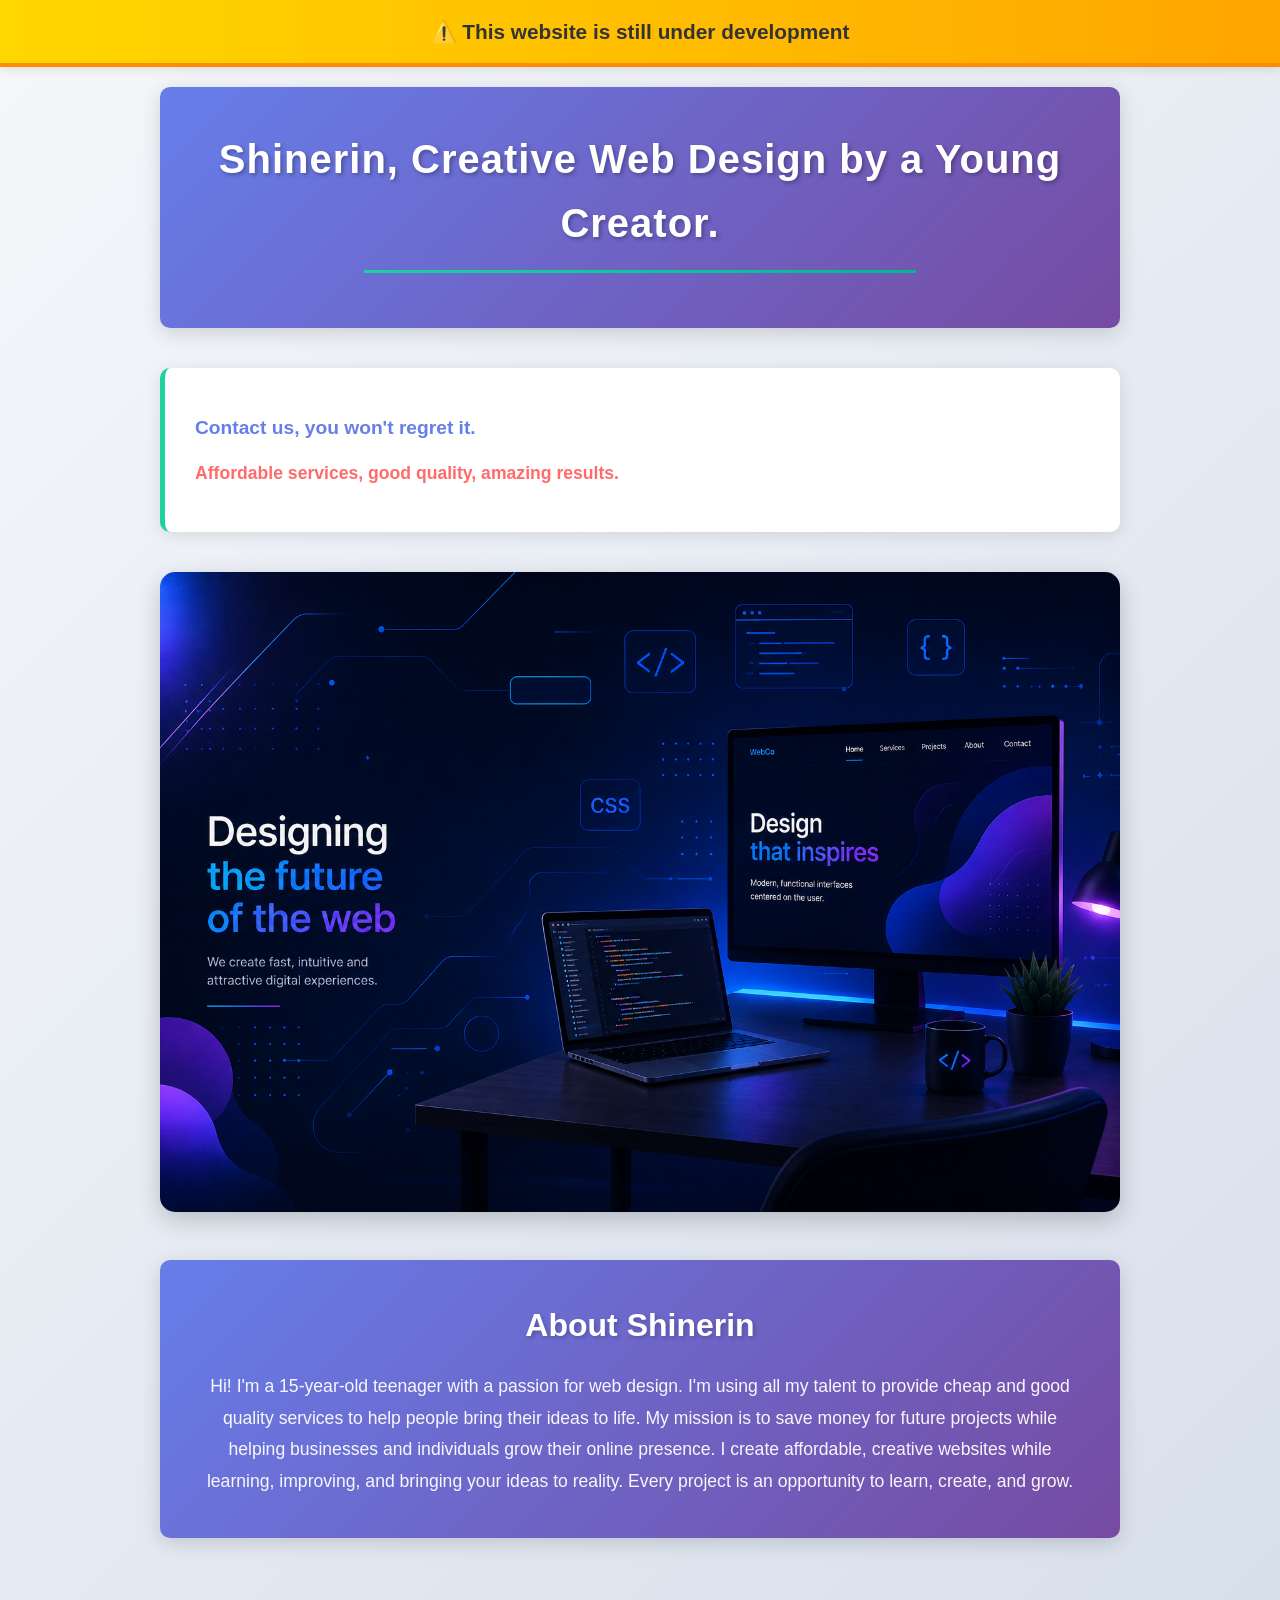
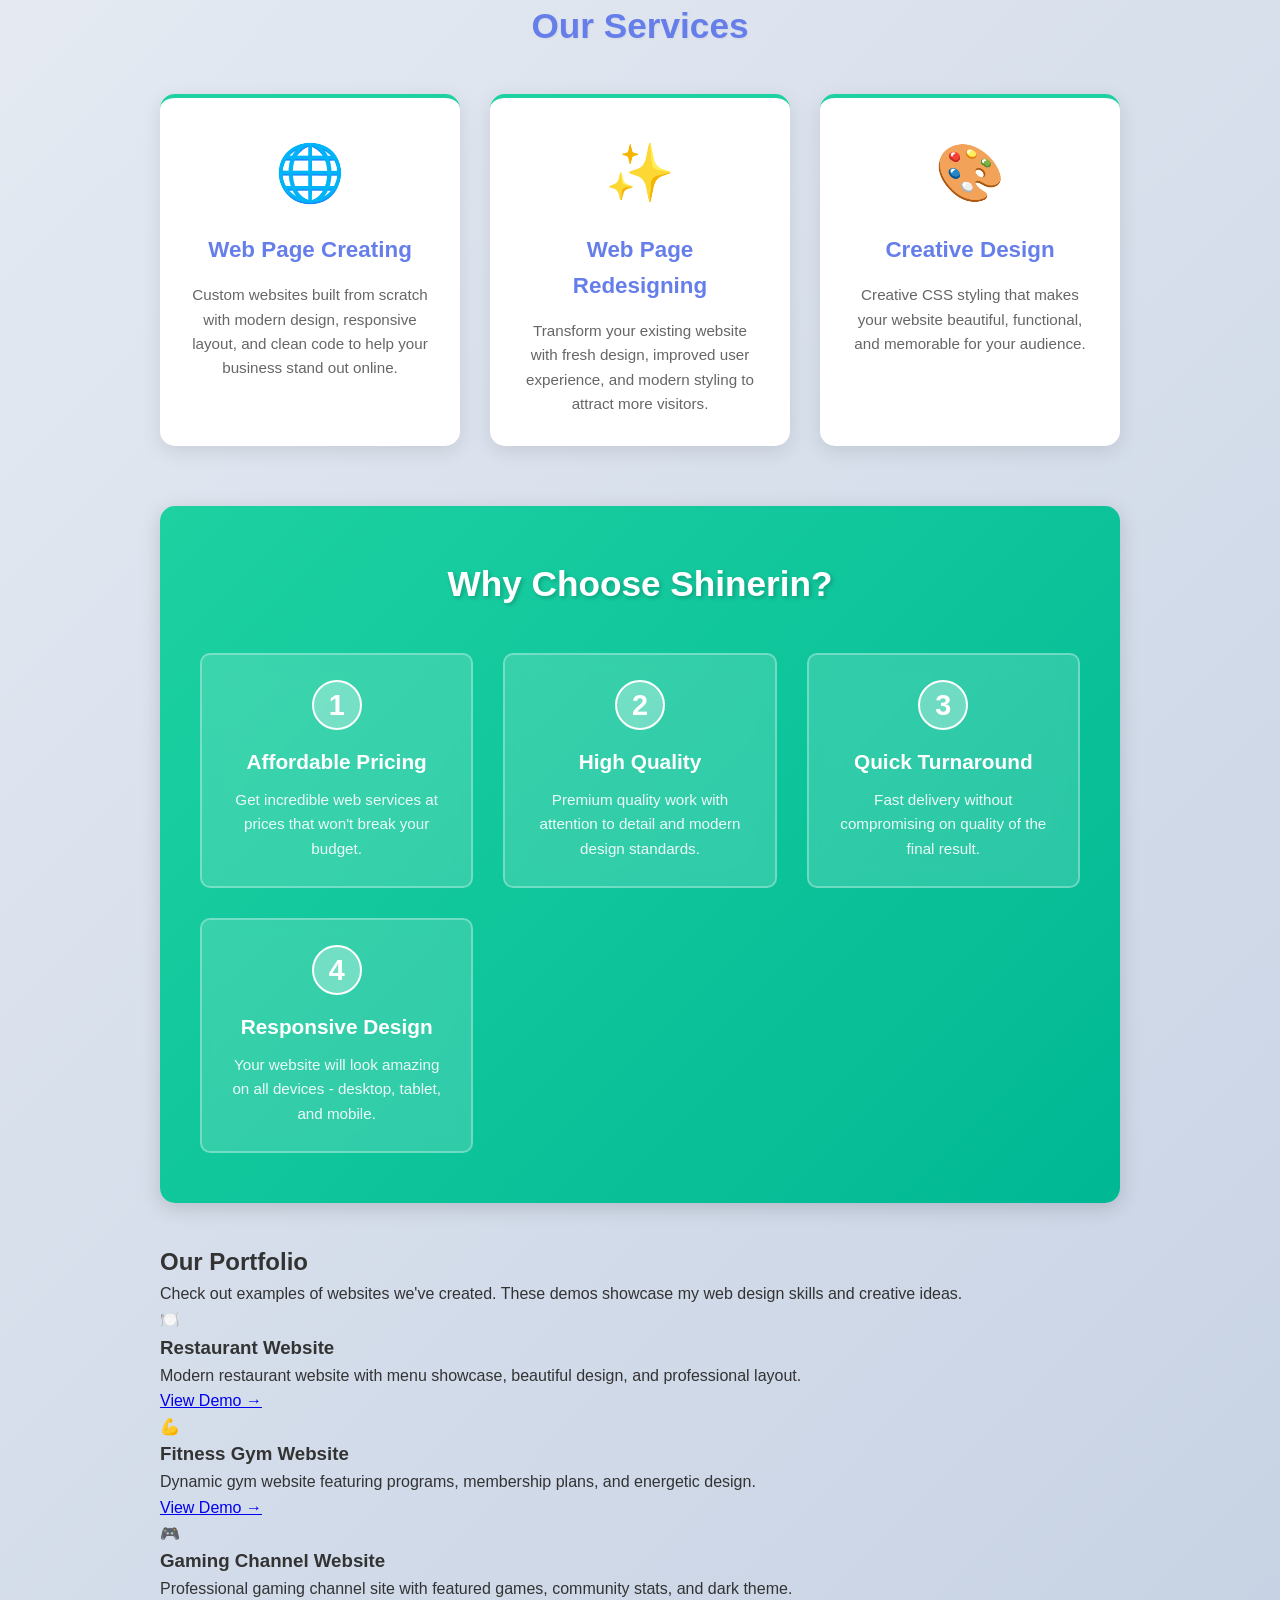
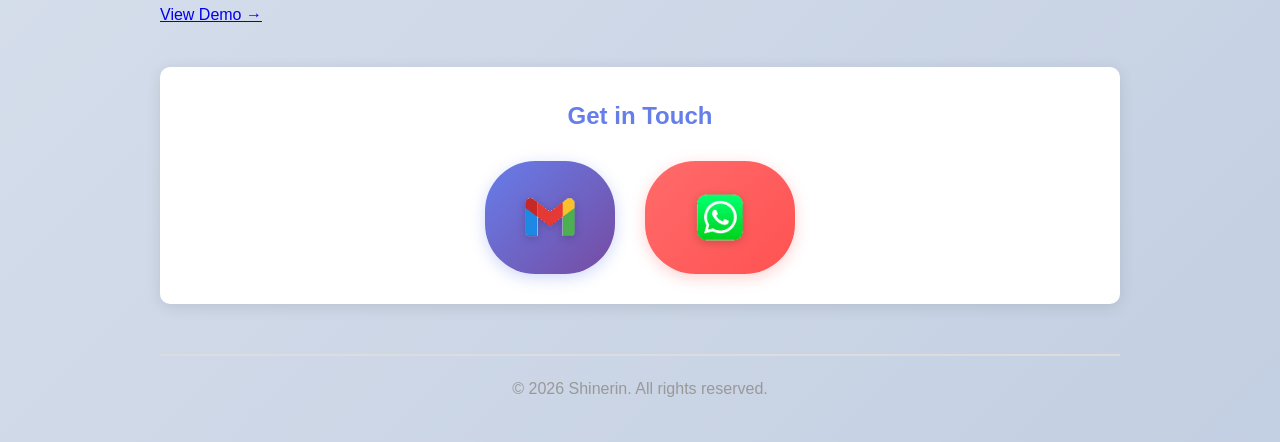
==== index.html @ 54e27310 "Update index.html" ====
<!DOCTYPE html>

<html> 
<head>
    <title>Shinerin</title>
    <link rel="stylesheet" href="style.css">
</head>

<body>
    <div class="dev-banner">
        <h2>⚠️ This website is still under development</h2>
    </div>
    
    <div class="container">
        <audio autoplay loop src="Touch - Anno Domini Beats.mp3"></audio>
        
        <header>
            <h1>Shinerin, Creative Web Design by a Young Creator.</h1>
            <hr>
        </header>
        
        <div class="tagline">
            <p>Contact us, you won't regret it.</p>
            <p>Affordable services, good quality, amazing results.</p>
        </div>
        
        <div class="image-section">
            <img src="bro.png" alt="Shinerin Portfolio">
        </div>

        <!-- About Section -->
        <section class="about-section">
            <h2>About Shinerin</h2>
            <p>Hi! I'm a 15-year-old teenager with a passion for web design. I'm using all my talent to provide cheap and good quality services to help people bring their ideas to life. My mission is to save money for future projects while helping businesses and individuals grow their online presence. I create affordable, creative websites while learning, improving, and bringing your ideas to reality. Every project is an opportunity to learn, create, and grow.</p>
        </section>

        <!-- Services Section -->
        <section class="services-section">
            <h2>Our Services</h2>
            <div class="services-grid">
                <div class="service-card">
                    <div class="service-icon">🌐</div>
                    <h3>Web Page Creating</h3>
                    <p>Custom websites built from scratch with modern design, responsive layout, and clean code to help your business stand out online.</p>
                </div>
                <div class="service-card">
                    <div class="service-icon">✨</div>
                    <h3>Web Page Redesigning</h3>
                    <p>Transform your existing website with fresh design, improved user experience, and modern styling to attract more visitors.</p>
                </div>
                <div class="service-card">
                    <div class="service-icon">🎨</div>
                    <h3>Creative Design</h3>
                    <p>Creative CSS styling that makes your website beautiful, functional, and memorable for your audience.</p>
                </div>
            </div>
        </section>

        <!-- Why Choose Us Section -->
        <section class="why-choose-section">
            <h2>Why Choose Shinerin?</h2>
            <div class="features-grid">
                <div class="feature-item">
                    <span class="feature-number">1</span>
                    <h3>Affordable Pricing</h3>
                    <p>Get incredible web services at prices that won't break your budget.</p>
                </div>
                <div class="feature-item">
                    <span class="feature-number">2</span>
                    <h3>High Quality</h3>
                    <p>Premium quality work with attention to detail and modern design standards.</p>
                </div>
                <div class="feature-item">
                    <span class="feature-number">3</span>
                    <h3>Quick Turnaround</h3>
                    <p>Fast delivery without compromising on quality of the final result.</p>
                </div>
                <div class="feature-item">
                    <span class="feature-number">4</span>
                    <h3>Responsive Design</h3>
                    <p>Your website will look amazing on all devices - desktop, tablet, and mobile.</p>
                </div>
            </div>
        </section>

        <!-- Portfolio Section -->
        <section class="portfolio-section">
            <h2>Our Portfolio</h2>
            <p class="portfolio-subtitle">Check out examples of websites we've created. These demos showcase my web design skills and creative ideas.</p>
            <div class="portfolio-grid">
                <div class="portfolio-card">
                    <div class="portfolio-icon">🍽️</div>
                    <h3>Restaurant Website</h3>
                    <p>Modern restaurant website with menu showcase, beautiful design, and professional layout.</p>
                    <a href="index4.html" class="portfolio-link" target="_blank">View Demo →</a>
                </div>
                <div class="portfolio-card">
                    <div class="portfolio-icon">💪</div>
                    <h3>Fitness Gym Website</h3>
                    <p>Dynamic gym website featuring programs, membership plans, and energetic design.</p>
                    <a href="index2.html" class="portfolio-link" target="_blank">View Demo →</a>
                </div>
                <div class="portfolio-card">
                    <div class="portfolio-icon">🎮</div>
                    <h3>Gaming Channel Website</h3>
                    <p>Professional gaming channel site with featured games, community stats, and dark theme.</p>
                    <a href="index3.html" class="portfolio-link" target="_blank">View Demo →</a>
                </div>
            </div>
        </section>
        
        <div class="contact-section">
            <h3>Get in Touch</h3>
            <div class="contact-buttons">
                <a href= "mailto:shock.tron2345@gmail.com" target="_blank" class="contact-btn email" title="Email us">
                    <img src="descarga.png" alt="Email" width="100">
                </a>
                <a href="number.html" class="contact-btn whatsapp" title="Write us on Whatsapp">
                    <img src="descarga (1).png" alt="Whatsapp" width="120">
                </a>
            </div>
        </div>
        
        <footer>
            <p>&copy; 2026 Shinerin. All rights reserved.</p>
        </footer>
    </div>
</body>

</html>
---- style.css ----
/* Shinerin Web Page - Professional Creative Styling */

* {
    margin: 0;
    padding: 0;
    box-sizing: border-box;
}

body {
    font-family: 'Segoe UI', Tahoma, Geneva, Verdana, sans-serif;
    line-height: 1.6;
    color: #333;
    background: linear-gradient(135deg, #f5f7fa 0%, #c3cfe2 100%);
    min-height: 100vh;
}

/* Development Banner */
.dev-banner {
    background: linear-gradient(90deg, #FFD700 0%, #FFA500 100%);
    padding: 15px;
    text-align: center;
    border-bottom: 4px solid #FF8C00;
    box-shadow: 0 2px 10px rgba(0, 0, 0, 0.1);
}

.dev-banner h2 {
    margin: 0;
    color: #333;
    font-size: 1.3rem;
    font-weight: 600;
}

/* Main Container */
.container {
    max-width: 1000px;
    margin: 0 auto;
    padding: 20px;
}

/* Header Section */
header {
    text-align: center;
    padding: 40px 20px;
    background: linear-gradient(135deg, #667eea 0%, #764ba2 100%);
    color: white;
    border-radius: 10px;
    margin-bottom: 40px;
    box-shadow: 0 5px 20px rgba(0, 0, 0, 0.15);
}

header h1 {
    font-size: 2.5rem;
    margin-bottom: 10px;
    text-shadow: 2px 2px 4px rgba(0, 0, 0, 0.3);
    letter-spacing: 1px;
}

header hr {
    border: none;
    height: 3px;
    background: linear-gradient(90deg, #1dd1a1 0%, #00b894 100%);
    margin: 15px auto;
    width: 60%;
}

/* Tagline Section */
.tagline {
    background: white;
    padding: 30px;
    border-radius: 10px;
    margin-bottom: 30px;
    box-shadow: 0 3px 15px rgba(0, 0, 0, 0.1);
    border-left: 5px solid #1dd1a1;
}

.tagline p {
    font-size: 1.1rem;
    color: #555;
    margin: 15px 0;
    font-weight: 500;
}

.tagline p:first-child {
    color: #667eea;
    font-size: 1.2rem;
    font-weight: 600;
}

.tagline p:last-child {
    color: #ff6b6b;
    font-weight: 600;
}

/* Image Section */
.image-section {
    text-align: center;
    margin: 40px 0;
}

.image-section img {
    max-width: 100%;
    height: auto;
    border-radius: 15px;
    box-shadow: 0 8px 25px rgba(0, 0, 0, 0.2);
    transition: transform 0.3s ease;
}

.image-section img:hover {
    transform: scale(1.02);
}

/* About Section */
.about-section {
    background: linear-gradient(135deg, #667eea 0%, #764ba2 100%);
    color: white;
    padding: 40px;
    border-radius: 10px;
    margin: 40px 0;
    box-shadow: 0 5px 20px rgba(0, 0, 0, 0.15);
    text-align: center;
}

.about-section h2 {
    font-size: 2rem;
    margin-bottom: 20px;
    text-shadow: 2px 2px 4px rgba(0, 0, 0, 0.2);
}

.about-section p {
    font-size: 1.1rem;
    line-height: 1.8;
    opacity: 0.95;
}

/* Services Section */
.services-section {
    margin: 60px 0;
}

.services-section h2 {
    text-align: center;
    font-size: 2.2rem;
    color: #667eea;
    margin-bottom: 40px;
    text-shadow: 1px 1px 2px rgba(0, 0, 0, 0.05);
}

.services-grid {
    display: grid;
    grid-template-columns: repeat(auto-fit, minmax(280px, 1fr));
    gap: 30px;
    margin-bottom: 40px;
}

.service-card {
    background: white;
    padding: 30px;
    border-radius: 15px;
    box-shadow: 0 5px 20px rgba(0, 0, 0, 0.1);
    text-align: center;
    transition: all 0.3s ease;
    border-top: 4px solid #1dd1a1;
}

.service-card:hover {
    transform: translateY(-10px);
    box-shadow: 0 10px 30px rgba(0, 0, 0, 0.15);
}

.service-icon {
    font-size: 3.5rem;
    margin-bottom: 15px;
}

.service-card h3 {
    color: #667eea;
    font-size: 1.4rem;
    margin-bottom: 15px;
}

.service-card p {
    color: #666;
    font-size: 0.95rem;
    line-height: 1.6;
}

/* Why Choose Us Section */
.why-choose-section {
    background: linear-gradient(135deg, #1dd1a1 0%, #00b894 100%);
    color: white;
    padding: 50px 40px;
    border-radius: 15px;
    margin: 40px 0;
    box-shadow: 0 5px 20px rgba(0, 0, 0, 0.15);
}

.why-choose-section h2 {
    text-align: center;
    font-size: 2.2rem;
    margin-bottom: 40px;
    text-shadow: 2px 2px 4px rgba(0, 0, 0, 0.2);
}

.features-grid {
    display: grid;
    grid-template-columns: repeat(auto-fit, minmax(250px, 1fr));
    gap: 30px;
}

.feature-item {
    background: rgba(255, 255, 255, 0.15);
    padding: 25px;
    border-radius: 10px;
    text-align: center;
    backdrop-filter: blur(10px);
    transition: all 0.3s ease;
    border: 2px solid rgba(255, 255, 255, 0.3);
}

.feature-item:hover {
    background: rgba(255, 255, 255, 0.25);
    transform: translateY(-5px);
}

.feature-number {
    display: inline-flex;
    align-items: center;
    justify-content: center;
    width: 50px;
    height: 50px;
    background: rgba(255, 255, 255, 0.3);
    border-radius: 50%;
    font-size: 1.8rem;
    font-weight: bold;
    margin-bottom: 15px;
    border: 2px solid white;
}

.feature-item h3 {
    font-size: 1.3rem;
    margin-bottom: 10px;
}

.feature-item p {
    font-size: 0.95rem;
    opacity: 0.9;
}

/* Contact Section */
.contact-section {
    text-align: center;
    padding: 30px;
    background: white;
    border-radius: 10px;
    box-shadow: 0 3px 15px rgba(0, 0, 0, 0.1);
    margin-top: 40px;
}

.contact-section h3 {
    color: #667eea;
    margin-bottom: 25px;
    font-size: 1.5rem;
}

/* Contact Buttons */
.contact-buttons {
    display: flex;
    justify-content: center;
    gap: 30px;
    flex-wrap: wrap;
    margin-top: 20px;
}

.contact-btn {
    display: inline-flex;
    align-items: center;
    justify-content: center;
    padding: 15px 25px;
    background: linear-gradient(135deg, #1dd1a1 0%, #00b894 100%);
    border-radius: 50px;
    text-decoration: none;
    transition: all 0.3s ease;
    box-shadow: 0 4px 15px rgba(29, 209, 161, 0.3);
    cursor: pointer;
    border: none;
}

.contact-btn:hover {
    transform: translateY(-3px);
    box-shadow: 0 6px 20px rgba(29, 209, 161, 0.5);
}

.contact-btn.email {
    background: linear-gradient(135deg, #667eea 0%, #764ba2 100%);
    box-shadow: 0 4px 15px rgba(102, 126, 234, 0.3);
}

.contact-btn.email:hover {
    box-shadow: 0 6px 20px rgba(102, 126, 234, 0.5);
}

.contact-btn.whatsapp {
    background: linear-gradient(135deg, #ff6b6b 0%, #ff5252 100%);
    box-shadow: 0 4px 15px rgba(255, 107, 107, 0.3);
}

.contact-btn.whatsapp:hover {
    box-shadow: 0 6px 20px rgba(255, 107, 107, 0.5);
}

/* Hide image backgrounds */
.contact-btn img {
    width: 100px;
    height: auto;
    display: block;
    filter: drop-shadow(0 2px 4px rgba(0, 0, 0, 0.2));
}

.contact-btn.email img {
    width: 80px;
}

.contact-btn.whatsapp img {
    width: 100px;
}

/* Footer */
footer {
    text-align: center;
    padding: 20px;
    color: #999;
    margin-top: 50px;
    border-top: 2px solid #ddd;
}

/* Responsive Design */
@media (max-width: 768px) {
    header h1 {
        font-size: 1.8rem;
    }

    header {
        padding: 30px 15px;
        margin-bottom: 30px;
    }

    .image-section img {
        width: 100%;
        max-width: 90vw;
    }

    .contact-buttons {
        flex-direction: column;
        gap: 15px;
        padding: 0 10px;
    }

    .contact-btn {
        width: 100%;
        max-width: 300px;
        margin: 0 auto;
        padding: 12px 20px;
    }

    .tagline {
        padding: 20px;
        font-size: 0.95rem;
    }

    .tagline p {
        font-size: 1rem;
        margin: 10px 0;
    }

    .contact-section {
        padding: 20px;
        margin-top: 30px;
    }

    .contact-section h3 {
        font-size: 1.2rem;
        margin-bottom: 15px;
    }

    .dev-banner h2 {
        font-size: 1.1rem;
        padding: 10px;
    }

    .container {
        padding: 10px;
    }

    .about-section {
        padding: 25px;
    }

    .about-section h2 {
        font-size: 1.6rem;
    }

    .about-section p {
        font-size: 1rem;
    }

    .services-section h2,
    .why-choose-section h2 {
        font-size: 1.8rem;
        margin-bottom: 25px;
    }

    .services-grid,
    .features-grid {
        gap: 20px;
    }

    .service-card,
    .feature-item {
        padding: 20px;
    }

    .service-icon {
        font-size: 2.5rem;
    }

    .why-choose-section {
        padding: 30px 20px;
    }
}

@media (max-width: 480px) {
    header h1 {
        font-size: 1.4rem;
        letter-spacing: 0.5px;
    }

    .image-section img {
        max-width: 100%;
    }

    .contact-btn img {
        width: 60px;
    }

    .contact-btn.email img {
        width: 50px;
    }

    .contact-btn.whatsapp img {
        width: 70px;
    }

    .services-grid,
    .features-grid {
        grid-template-columns: 1fr;
    }

    .about-section h2,
    .services-section h2,
    .why-choose-section h2 {
        font-size: 1.4rem;
    }
}

/* Button Animation */
@keyframes pulse {
    0% {
        box-shadow: 0 0 0 0 rgba(29, 209, 161, 0.7);
    }
    70% {
        box-shadow: 0 0 0 10px rgba(29, 209, 161, 0);
    }
    100% {
        box-shadow: 0 0 0 0 rgba(29, 209, 161, 0);
    }
}

.contact-btn {
    animation: pulse 2s infinite;
}
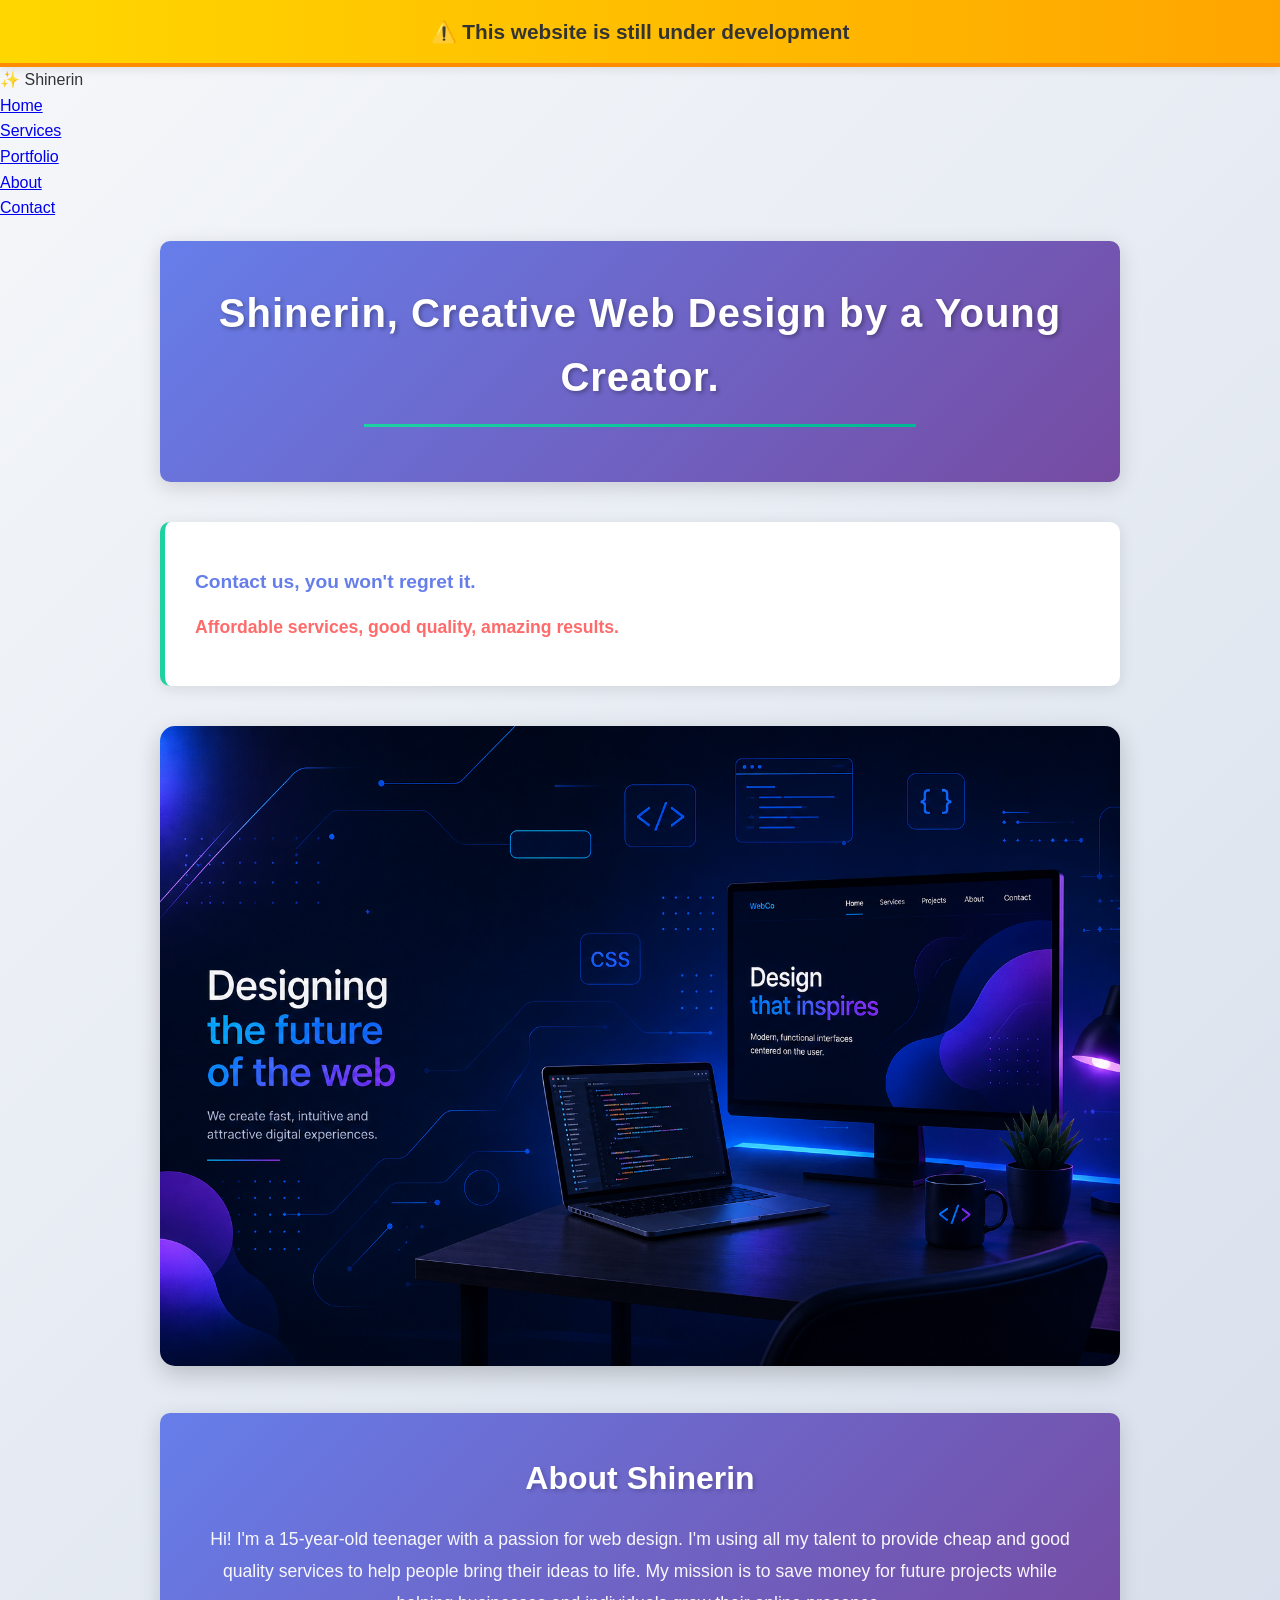
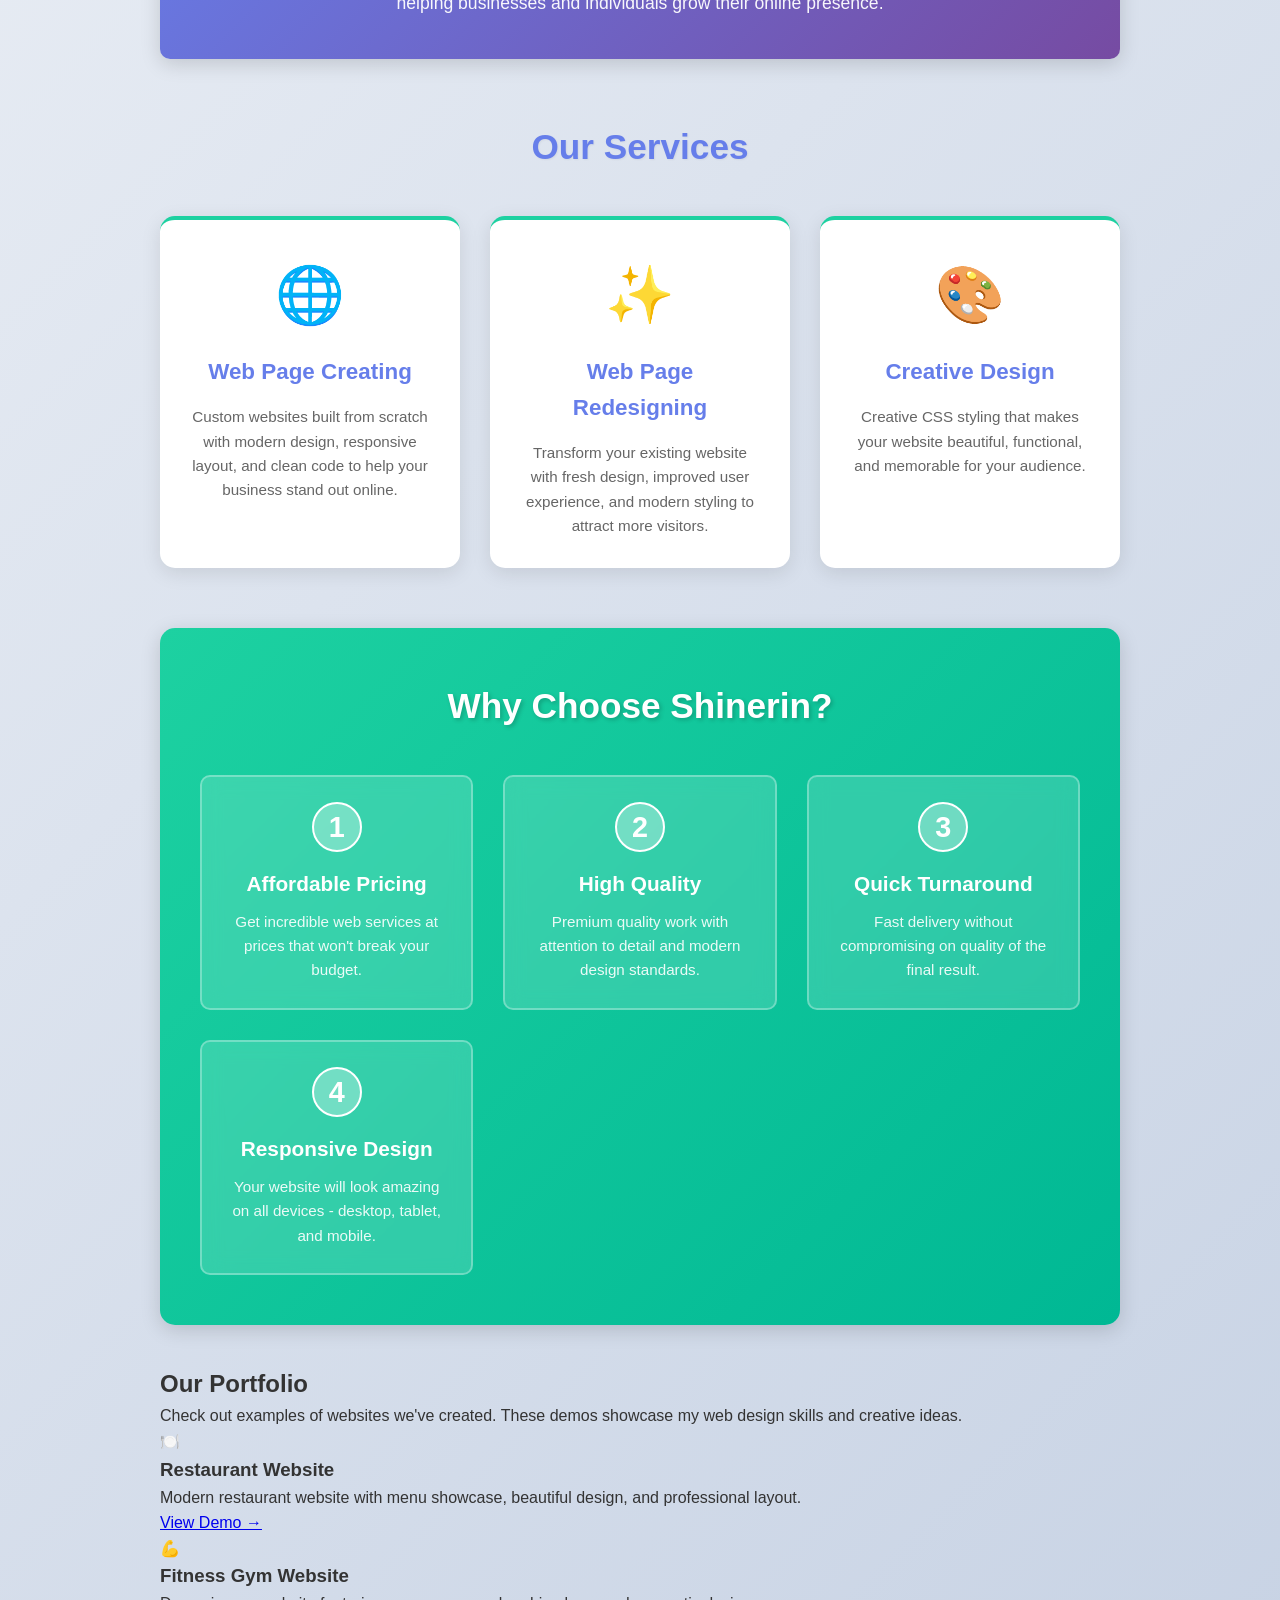
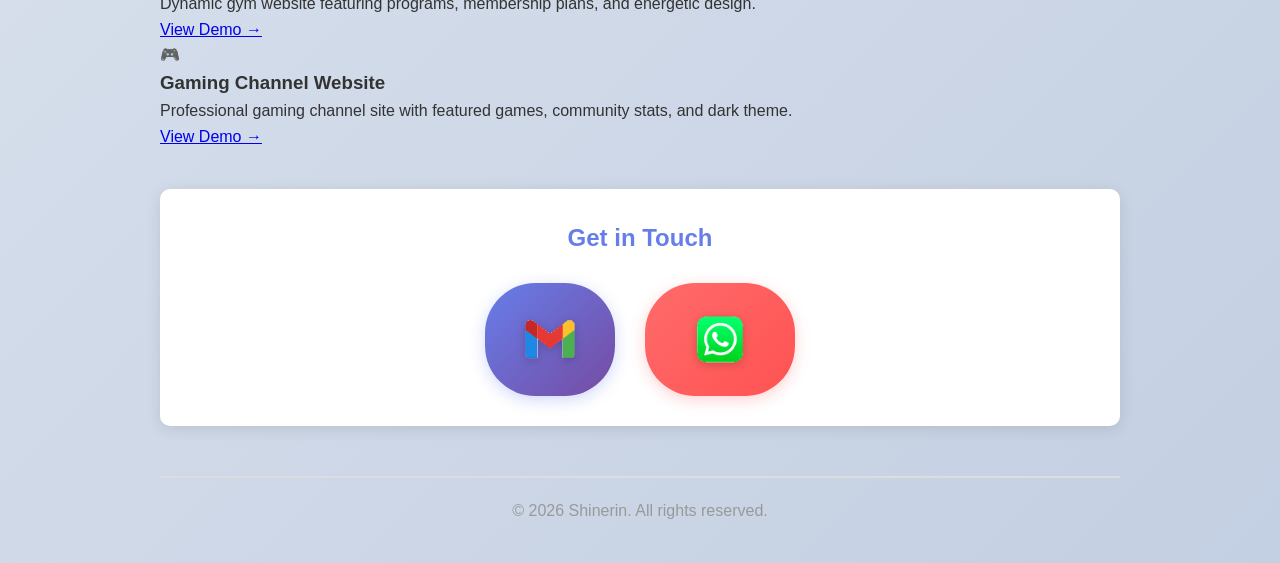
==== commit 5d1b9af3: "Add professional navbar with navigation links and mobile menu" ====
--- a/index.html
+++ b/index.html
@@ -10,11 +10,33 @@
     <div class="dev-banner">
         <h2>⚠️ This website is still under development</h2>
     </div>
+
+    <!-- Navbar -->
+    <nav class="navbar">
+        <div class="nav-container">
+            <div class="nav-logo">
+                <span class="logo-icon">✨</span>
+                <span class="logo-text">Shinerin</span>
+            </div>
+            <ul class="nav-links">
+                <li><a href="#home" class="nav-link">Home</a></li>
+                <li><a href="#services" class="nav-link">Services</a></li>
+                <li><a href="#portfolio" class="nav-link">Portfolio</a></li>
+                <li><a href="#about" class="nav-link">About</a></li>
+                <li><a href="#contact" class="nav-link">Contact</a></li>
+            </ul>
+            <div class="hamburger">
+                <span class="bar"></span>
+                <span class="bar"></span>
+                <span class="bar"></span>
+            </div>
+        </div>
+    </nav>
     
     <div class="container">
         <audio autoplay loop src="Touch - Anno Domini Beats.mp3"></audio>
         
-        <header>
+        <header id="home">
             <h1>Shinerin, Creative Web Design by a Young Creator.</h1>
             <hr>
         </header>
@@ -29,13 +51,13 @@
         </div>
 
         <!-- About Section -->
-        <section class="about-section">
+        <section class="about-section" id="about">
             <h2>About Shinerin</h2>
-            <p>Hi! I'm a 15-year-old teenager with a passion for web design. I'm using all my talent to provide cheap and good quality services to help people bring their ideas to life. My mission is to save money for future projects while helping businesses and individuals grow their online presence. I create affordable, creative websites while learning, improving, and bringing your ideas to reality. Every project is an opportunity to learn, create, and grow.</p>
+            <p>Hi! I'm a 15-year-old teenager with a passion for web design. I'm using all my talent to provide cheap and good quality services to help people bring their ideas to life. My mission is to save money for future projects while helping businesses and individuals grow their online presence.</p>
         </section>
 
         <!-- Services Section -->
-        <section class="services-section">
+        <section class="services-section" id="services">
             <h2>Our Services</h2>
             <div class="services-grid">
                 <div class="service-card">
@@ -84,7 +106,7 @@
         </section>
 
         <!-- Portfolio Section -->
-        <section class="portfolio-section">
+        <section class="portfolio-section" id="portfolio">
             <h2>Our Portfolio</h2>
             <p class="portfolio-subtitle">Check out examples of websites we've created. These demos showcase my web design skills and creative ideas.</p>
             <div class="portfolio-grid">
@@ -109,10 +131,10 @@
             </div>
         </section>
         
-        <div class="contact-section">
+        <div class="contact-section" id="contact">
             <h3>Get in Touch</h3>
             <div class="contact-buttons">
-                <a href= "mailto:shock.tron2345@gmail.com" target="_blank" class="contact-btn email" title="Email us">
+                <a href="mailto:shock.tron2345@gmail.com" target="_blank" class="contact-btn email" title="Email us">
                     <img src="descarga.png" alt="Email" width="100">
                 </a>
                 <a href="number.html" class="contact-btn whatsapp" title="Write us on Whatsapp">
@@ -125,6 +147,39 @@
             <p>&copy; 2026 Shinerin. All rights reserved.</p>
         </footer>
     </div>
+
+    <script>
+        // Mobile menu toggle
+        const hamburger = document.querySelector('.hamburger');
+        const navLinks = document.querySelector('.nav-links');
+        
+        hamburger.addEventListener('click', () => {
+            navLinks.classList.toggle('active');
+            hamburger.classList.toggle('active');
+        });
+
+        // Close menu when link is clicked
+        document.querySelectorAll('.nav-link').forEach(link => {
+            link.addEventListener('click', () => {
+                navLinks.classList.remove('active');
+                hamburger.classList.remove('active');
+            });
+        });
+
+        // Smooth scrolling
+        document.querySelectorAll('a[href^="#"]').forEach(anchor => {
+            anchor.addEventListener('click', function (e) {
+                e.preventDefault();
+                const target = document.querySelector(this.getAttribute('href'));
+                if (target) {
+                    target.scrollIntoView({
+                        behavior: 'smooth',
+                        block: 'start'
+                    });
+                }
+            });
+        });
+    </script>
 </body>
 
-</html>
+</html>
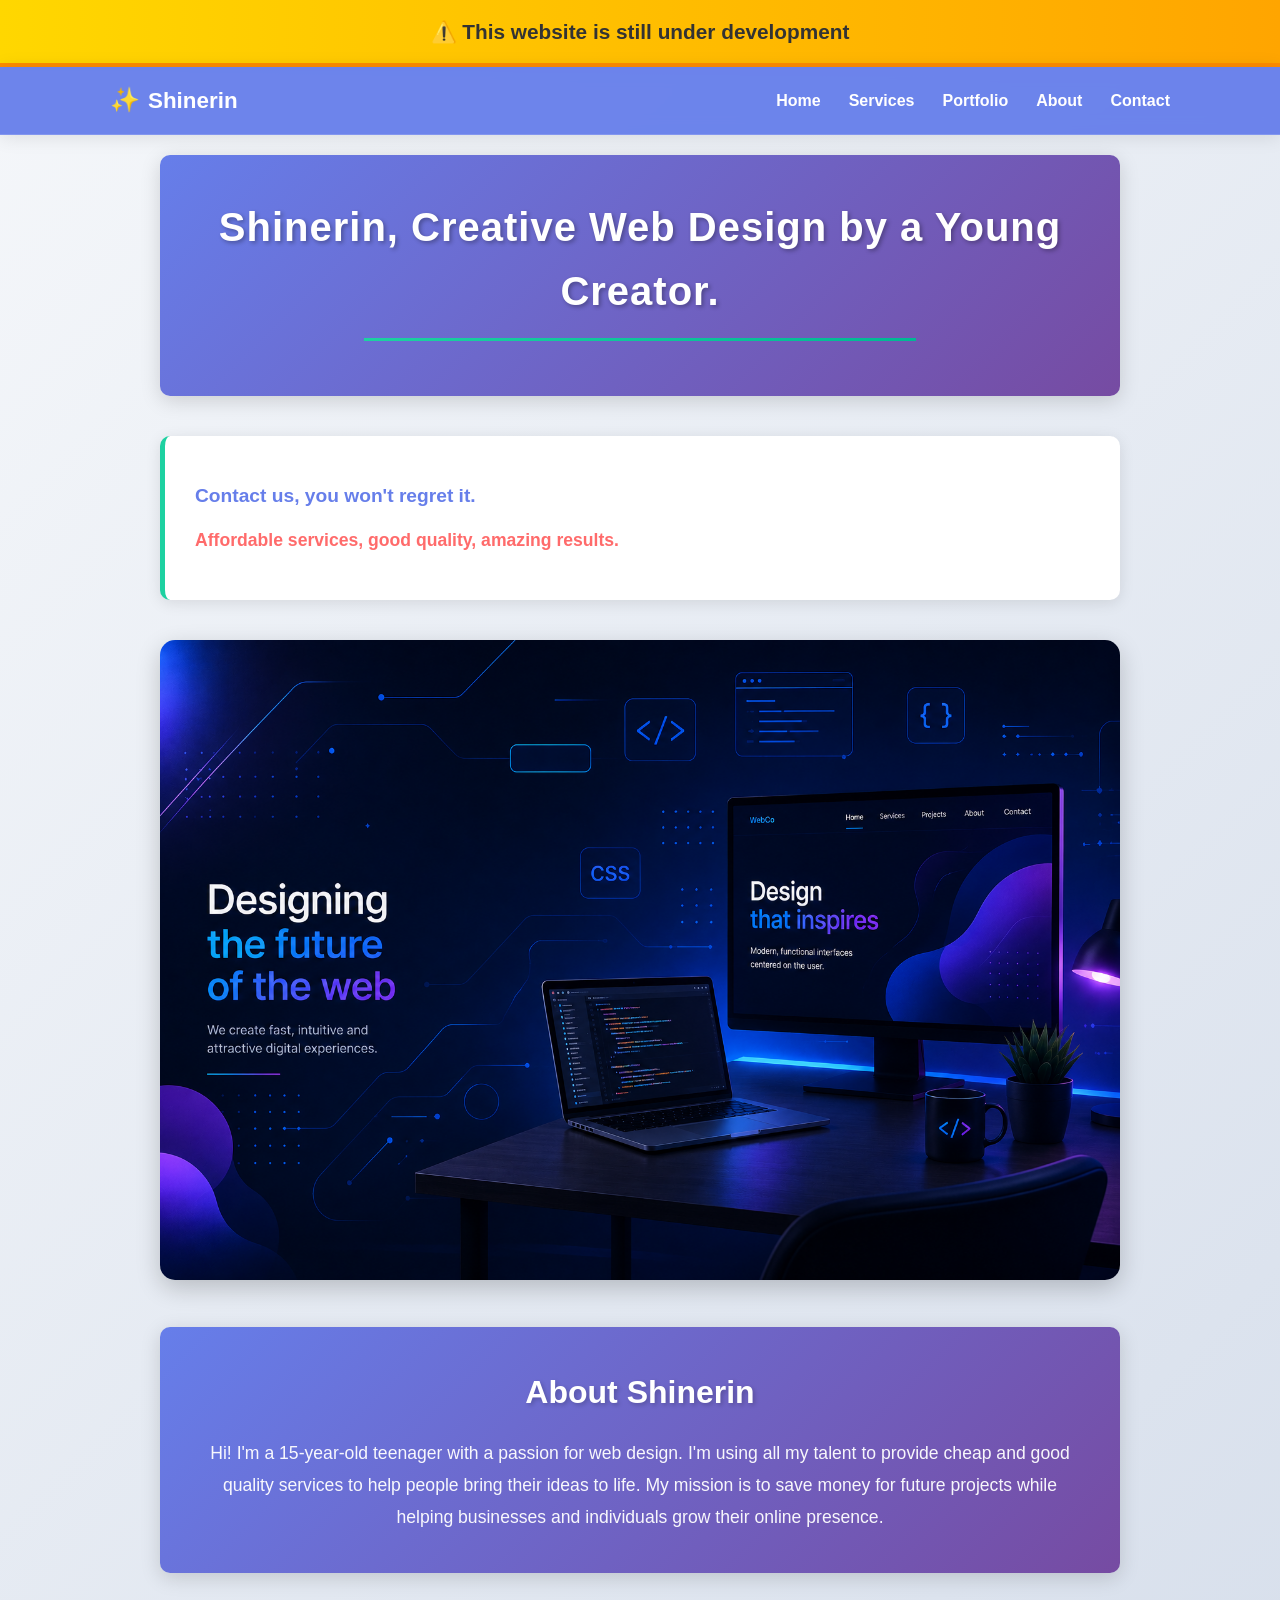
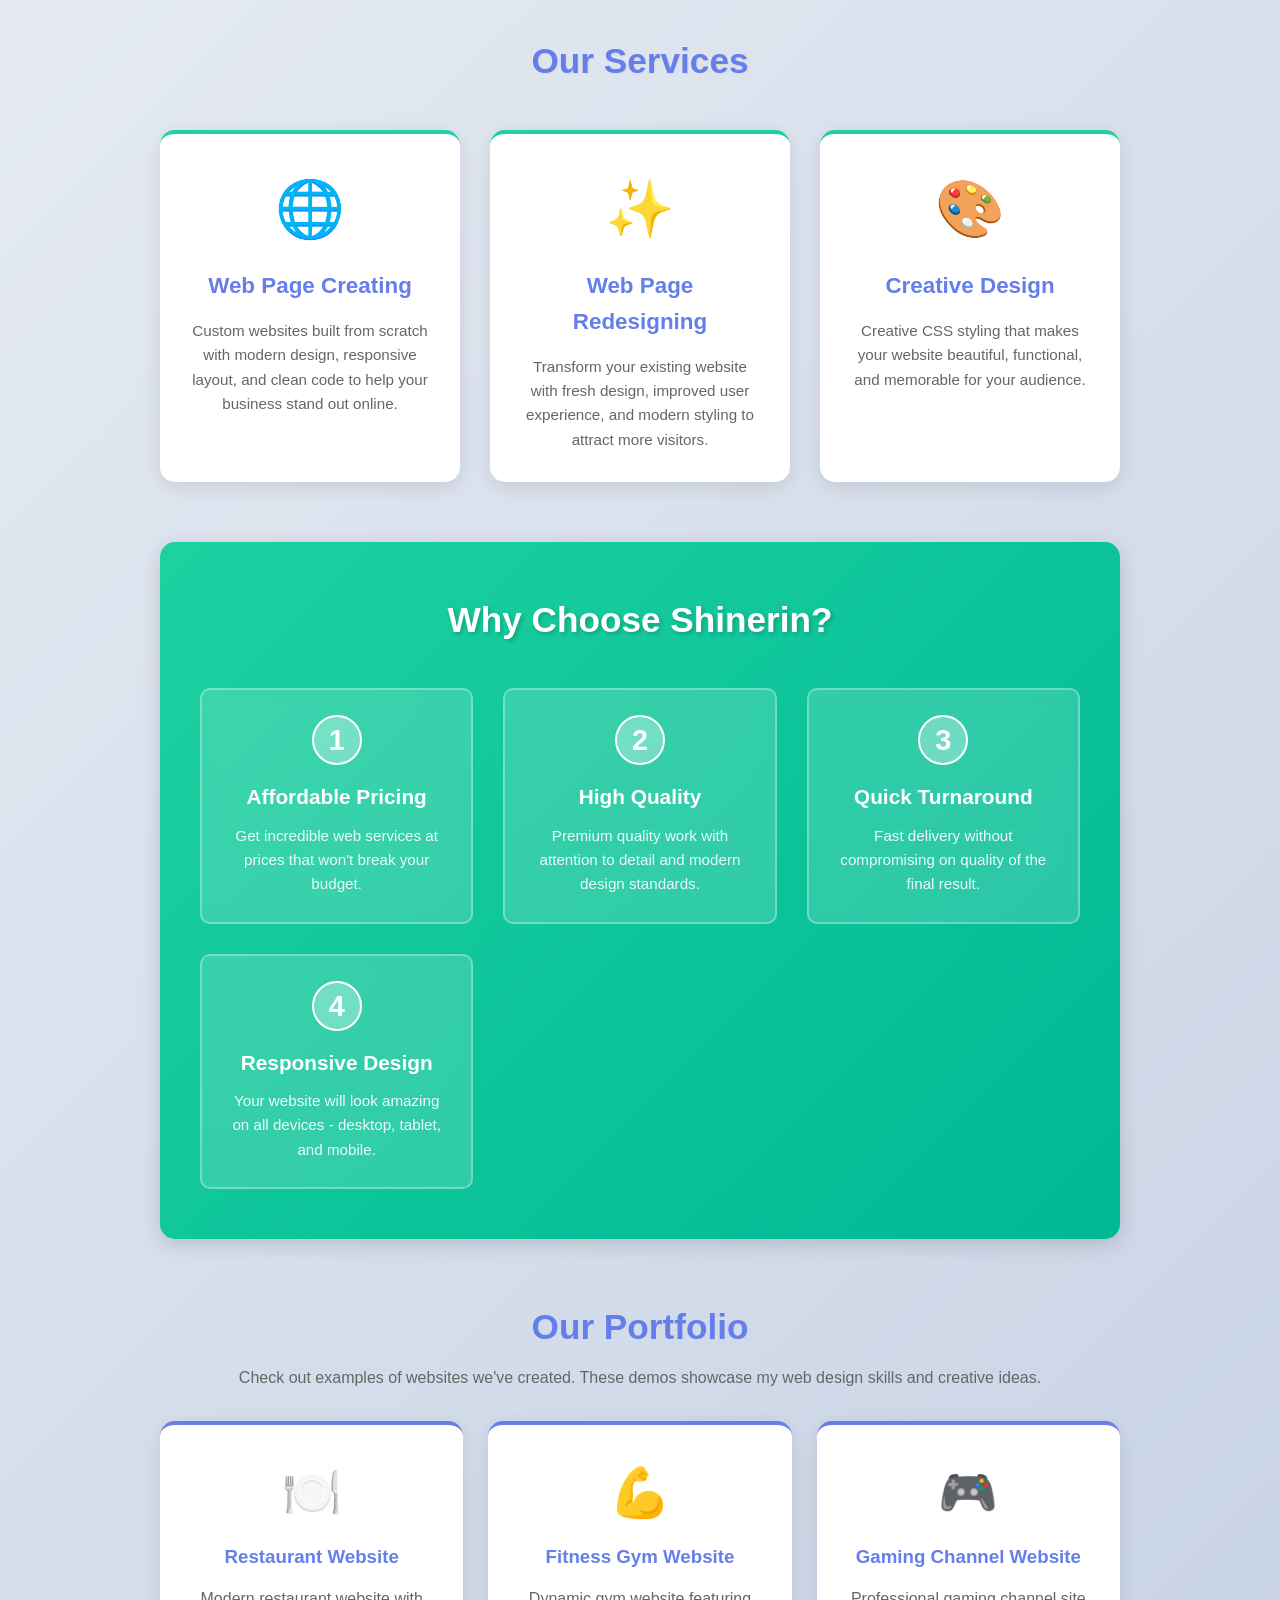
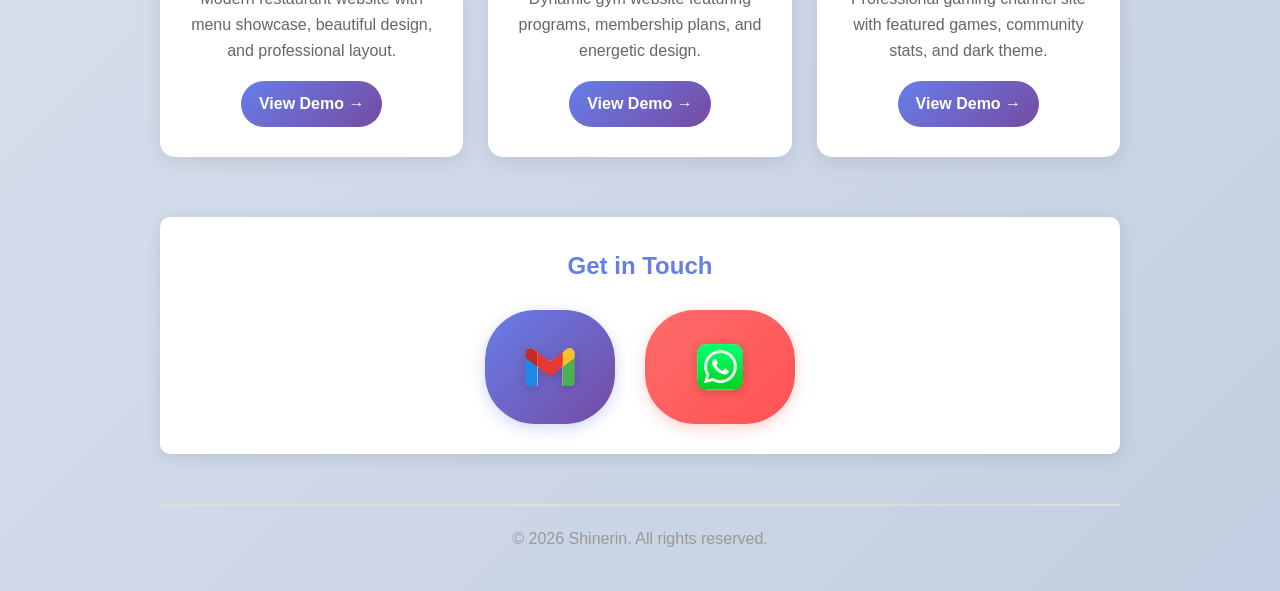
==== commit fb5bfe69: "Fix scroll offset for navbar - sections now scroll higher so titles are visible" ====
--- a/index.html
+++ b/index.html
@@ -166,15 +166,17 @@
             });
         });
 
-        // Smooth scrolling
+        // Smooth scrolling with offset for navbar
         document.querySelectorAll('a[href^="#"]').forEach(anchor => {
             anchor.addEventListener('click', function (e) {
                 e.preventDefault();
                 const target = document.querySelector(this.getAttribute('href'));
                 if (target) {
-                    target.scrollIntoView({
-                        behavior: 'smooth',
-                        block: 'start'
+                    const navHeight = document.querySelector('.navbar').offsetHeight;
+                    const targetPosition = target.offsetTop - navHeight - 20;
+                    window.scrollTo({
+                        top: targetPosition,
+                        behavior: 'smooth'
                     });
                 }
             });
--- a/style.css
+++ b/style.css
@@ -28,6 +28,100 @@
     color: #333;
     font-size: 1.3rem;
     font-weight: 600;
+}
+
+/* Navbar */
+.navbar {
+    position: sticky;
+    top: 0;
+    z-index: 1000;
+    background: rgba(102, 126, 234, 0.95);
+    backdrop-filter: blur(8px);
+    box-shadow: 0 2px 18px rgba(0,0,0,0.1);
+    border-bottom: 1px solid rgba(255,255,255,0.15);
+}
+
+.nav-container {
+    max-width: 1100px;
+    margin: 0 auto;
+    padding: 14px 20px;
+    display: flex;
+    justify-content: space-between;
+    align-items: center;
+}
+
+.nav-logo {
+    display: flex;
+    align-items: center;
+    gap: 8px;
+    color: white;
+    font-size: 1.4rem;
+    font-weight: 700;
+}
+
+.logo-icon {
+    font-size: 1.5rem;
+}
+
+.nav-links {
+    display: flex;
+    list-style: none;
+    gap: 28px;
+    align-items: center;
+}
+
+.nav-link {
+    color: white;
+    text-decoration: none;
+    font-weight: 600;
+    transition: all 0.2s ease;
+    position: relative;
+}
+
+.nav-link:hover {
+    color: #dfe7ff;
+}
+
+.nav-link::after {
+    content: "";
+    position: absolute;
+    left: 0;
+    bottom: -6px;
+    width: 0;
+    height: 2px;
+    background: white;
+    transition: width 0.3s ease;
+}
+
+.nav-link:hover::after {
+    width: 100%;
+}
+
+.hamburger {
+    display: none;
+    flex-direction: column;
+    cursor: pointer;
+    gap: 5px;
+}
+
+.bar {
+    width: 26px;
+    height: 3px;
+    background: white;
+    border-radius: 3px;
+    transition: all 0.3s ease;
+}
+
+.hamburger.active .bar:nth-child(1) {
+    transform: rotate(45deg) translate(5px, 5px);
+}
+
+.hamburger.active .bar:nth-child(2) {
+    opacity: 0;
+}
+
+.hamburger.active .bar:nth-child(3) {
+    transform: rotate(-45deg) translate(5px, -5px);
 }
 
 /* Main Container */
@@ -246,6 +340,78 @@
     opacity: 0.9;
 }
 
+/* Portfolio Section */
+.portfolio-section {
+    margin: 60px 0;
+}
+
+.portfolio-section h2 {
+    text-align: center;
+    font-size: 2.2rem;
+    color: #667eea;
+    margin-bottom: 10px;
+}
+
+.portfolio-subtitle {
+    text-align: center;
+    color: #666;
+    font-size: 1rem;
+    margin-bottom: 30px;
+}
+
+.portfolio-grid {
+    display: grid;
+    grid-template-columns: repeat(auto-fit, minmax(260px, 1fr));
+    gap: 25px;
+}
+
+.portfolio-card {
+    background: white;
+    padding: 30px 20px;
+    border-radius: 15px;
+    box-shadow: 0 5px 20px rgba(0, 0, 0, 0.09);
+    text-align: center;
+    transition: all 0.3s ease;
+    border-top: 4px solid #667eea;
+}
+
+.portfolio-card:hover {
+    transform: translateY(-8px);
+    box-shadow: 0 12px 30px rgba(0, 0, 0, 0.12);
+}
+
+.portfolio-icon {
+    font-size: 3rem;
+    margin-bottom: 10px;
+}
+
+.portfolio-card h3 {
+    color: #667eea;
+    margin-bottom: 15px;
+}
+
+.portfolio-card p {
+    color: #666;
+    margin-bottom: 18px;
+    line-height: 1.6;
+}
+
+.portfolio-link {
+    display: inline-block;
+    background: linear-gradient(135deg, #667eea 0%, #764ba2 100%);
+    color: white;
+    text-decoration: none;
+    padding: 10px 18px;
+    border-radius: 50px;
+    font-weight: 600;
+    transition: all 0.2s ease;
+}
+
+.portfolio-link:hover {
+    opacity: 0.92;
+    transform: translateY(-2px);
+}
+
 /* Contact Section */
 .contact-section {
     text-align: center;
@@ -308,7 +474,6 @@
     box-shadow: 0 6px 20px rgba(255, 107, 107, 0.5);
 }
 
-/* Hide image backgrounds */
 .contact-btn img {
     width: 100px;
     height: auto;
@@ -335,6 +500,35 @@
 
 /* Responsive Design */
 @media (max-width: 768px) {
+    .hamburger {
+        display: flex;
+    }
+
+    .nav-links {
+        position: absolute;
+        top: 64px;
+        left: 0;
+        right: 0;
+        background: rgba(102, 126, 234, 0.98);
+        flex-direction: column;
+        padding: 20px;
+        gap: 16px;
+        opacity: 0;
+        pointer-events: none;
+        transform: translateY(-10px);
+        transition: all 0.25s ease;
+    }
+
+    .nav-links.active {
+        opacity: 1;
+        pointer-events: auto;
+        transform: translateY(0);
+    }
+
+    .nav-container {
+        position: relative;
+    }
+
     header h1 {
         font-size: 1.8rem;
     }
@@ -404,22 +598,26 @@
     }
 
     .services-section h2,
-    .why-choose-section h2 {
+    .why-choose-section h2,
+    .portfolio-section h2 {
         font-size: 1.8rem;
         margin-bottom: 25px;
     }
 
     .services-grid,
-    .features-grid {
+    .features-grid,
+    .portfolio-grid {
         gap: 20px;
     }
 
     .service-card,
-    .feature-item {
+    .feature-item,
+    .portfolio-card {
         padding: 20px;
     }
 
-    .service-icon {
+    .service-icon,
+    .portfolio-icon {
         font-size: 2.5rem;
     }
 
@@ -451,13 +649,15 @@
     }
 
     .services-grid,
-    .features-grid {
+    .features-grid,
+    .portfolio-grid {
         grid-template-columns: 1fr;
     }
 
     .about-section h2,
     .services-section h2,
-    .why-choose-section h2 {
+    .why-choose-section h2,
+    .portfolio-section h2 {
         font-size: 1.4rem;
     }
 }
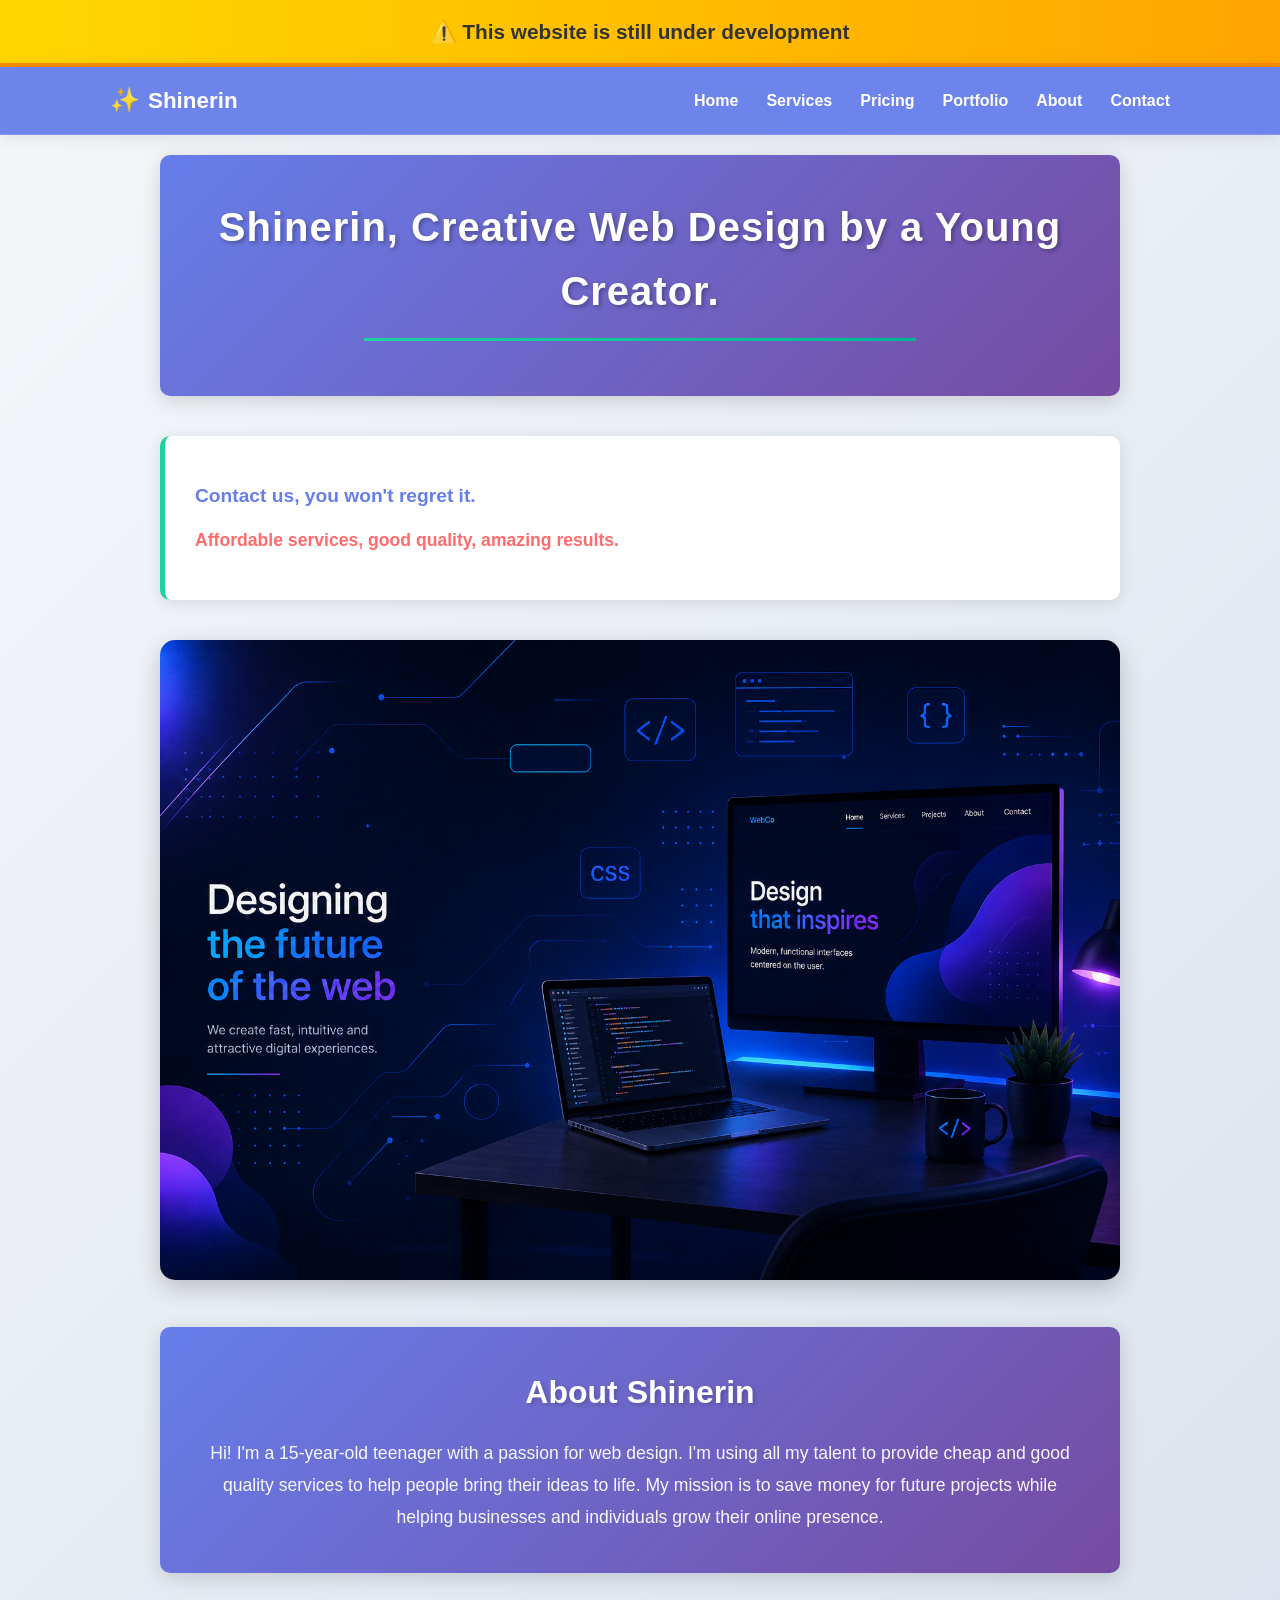
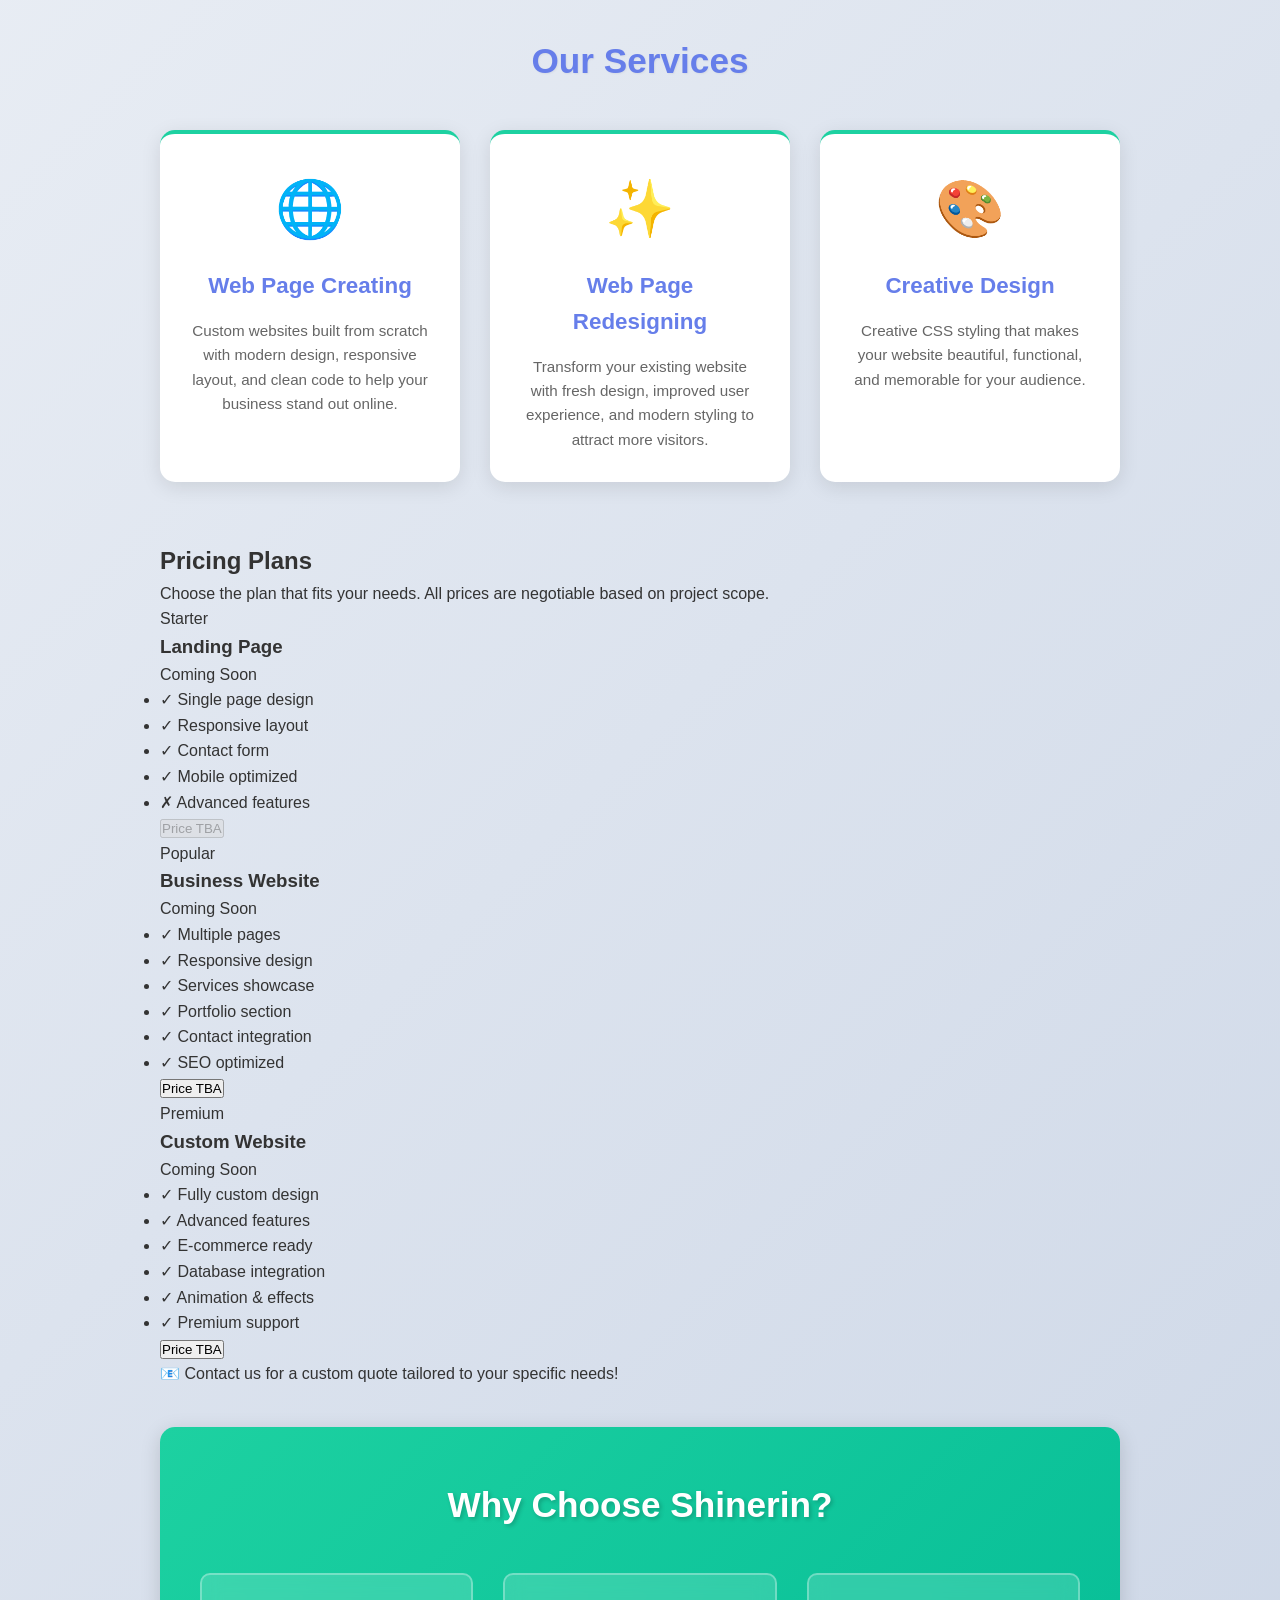
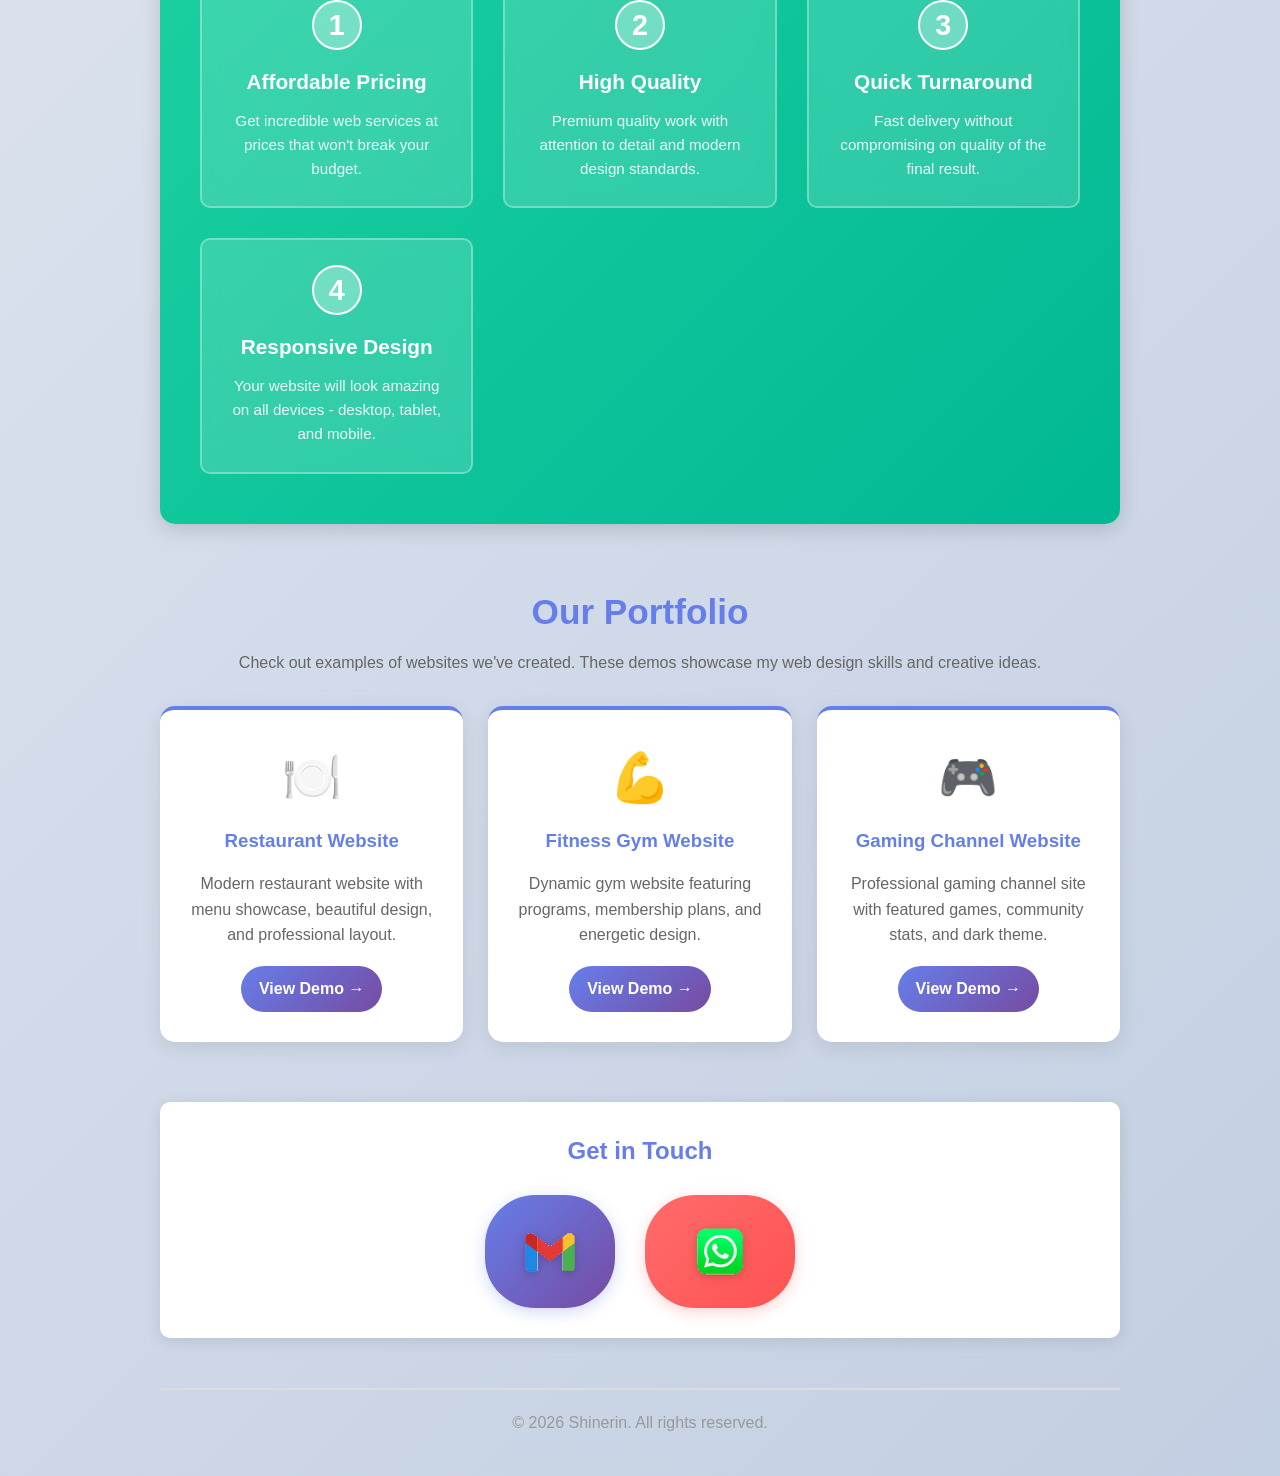
==== commit 02bf7b63: "Add pricing section with placeholder prices for three service tiers" ====
--- a/index.html
+++ b/index.html
@@ -19,8 +19,9 @@
                 <span class="logo-text">Shinerin</span>
             </div>
             <ul class="nav-links">
-                <li><a href="#home" class="nav-link">Home</a></li>
+                <li><a href="#top" class="nav-link">Home</a></li>
                 <li><a href="#services" class="nav-link">Services</a></li>
+                <li><a href="#pricing" class="nav-link">Pricing</a></li>
                 <li><a href="#portfolio" class="nav-link">Portfolio</a></li>
                 <li><a href="#about" class="nav-link">About</a></li>
                 <li><a href="#contact" class="nav-link">Contact</a></li>
@@ -36,7 +37,7 @@
     <div class="container">
         <audio autoplay loop src="Touch - Anno Domini Beats.mp3"></audio>
         
-        <header id="home">
+        <header id="top">
             <h1>Shinerin, Creative Web Design by a Young Creator.</h1>
             <hr>
         </header>
@@ -76,6 +77,58 @@
                     <p>Creative CSS styling that makes your website beautiful, functional, and memorable for your audience.</p>
                 </div>
             </div>
+        </section>
+
+        <!-- Pricing Section -->
+        <section class="pricing-section" id="pricing">
+            <h2>Pricing Plans</h2>
+            <p class="pricing-subtitle">Choose the plan that fits your needs. All prices are negotiable based on project scope.</p>
+            <div class="pricing-grid">
+                <div class="pricing-card">
+                    <div class="pricing-badge">Starter</div>
+                    <h3>Landing Page</h3>
+                    <p class="price">Coming Soon</p>
+                    <ul class="pricing-features">
+                        <li>✓ Single page design</li>
+                        <li>✓ Responsive layout</li>
+                        <li>✓ Contact form</li>
+                        <li>✓ Mobile optimized</li>
+                        <li>✗ Advanced features</li>
+                    </ul>
+                    <button class="pricing-btn" disabled>Price TBA</button>
+                </div>
+
+                <div class="pricing-card featured">
+                    <div class="pricing-badge featured">Popular</div>
+                    <h3>Business Website</h3>
+                    <p class="price">Coming Soon</p>
+                    <ul class="pricing-features">
+                        <li>✓ Multiple pages</li>
+                        <li>✓ Responsive design</li>
+                        <li>✓ Services showcase</li>
+                        <li>✓ Portfolio section</li>
+                        <li>✓ Contact integration</li>
+                        <li>✓ SEO optimized</li>
+                    </ul>
+                    <button class="pricing-btn featured">Price TBA</button>
+                </div>
+
+                <div class="pricing-card">
+                    <div class="pricing-badge">Premium</div>
+                    <h3>Custom Website</h3>
+                    <p class="price">Coming Soon</p>
+                    <ul class="pricing-features">
+                        <li>✓ Fully custom design</li>
+                        <li>✓ Advanced features</li>
+                        <li>✓ E-commerce ready</li>
+                        <li>✓ Database integration</li>
+                        <li>✓ Animation & effects</li>
+                        <li>✓ Premium support</li>
+                    </ul>
+                    <button class="pricing-btn">Price TBA</button>
+                </div>
+            </div>
+            <p class="pricing-note">📧 Contact us for a custom quote tailored to your specific needs!</p>
         </section>
 
         <!-- Why Choose Us Section -->
@@ -166,14 +219,16 @@
             });
         });
 
-        // Smooth scrolling with offset for navbar
+        // Smooth scrolling with offset for navbar + banner
         document.querySelectorAll('a[href^="#"]').forEach(anchor => {
             anchor.addEventListener('click', function (e) {
                 e.preventDefault();
                 const target = document.querySelector(this.getAttribute('href'));
                 if (target) {
                     const navHeight = document.querySelector('.navbar').offsetHeight;
-                    const targetPosition = target.offsetTop - navHeight - 20;
+                    const devBannerHeight = document.querySelector('.dev-banner').offsetHeight;
+                    const totalOffset = navHeight + devBannerHeight + 20;
+                    const targetPosition = target.offsetTop - totalOffset;
                     window.scrollTo({
                         top: targetPosition,
                         behavior: 'smooth'
--- a/style.css
+++ b/style.css
@@ -1,4 +1,9 @@
 /* Shinerin Web Page - Professional Creative Styling */
+
+html {
+    scroll-behavior: smooth;
+    scroll-padding-top: 150px;
+}
 
 * {
     margin: 0;
@@ -12,6 +17,13 @@
     color: #333;
     background: linear-gradient(135deg, #f5f7fa 0%, #c3cfe2 100%);
     min-height: 100vh;
+}
+
+section[id],
+header[id],
+footer[id],
+#top {
+    scroll-margin-top: 150px;
 }
 
 /* Development Banner */
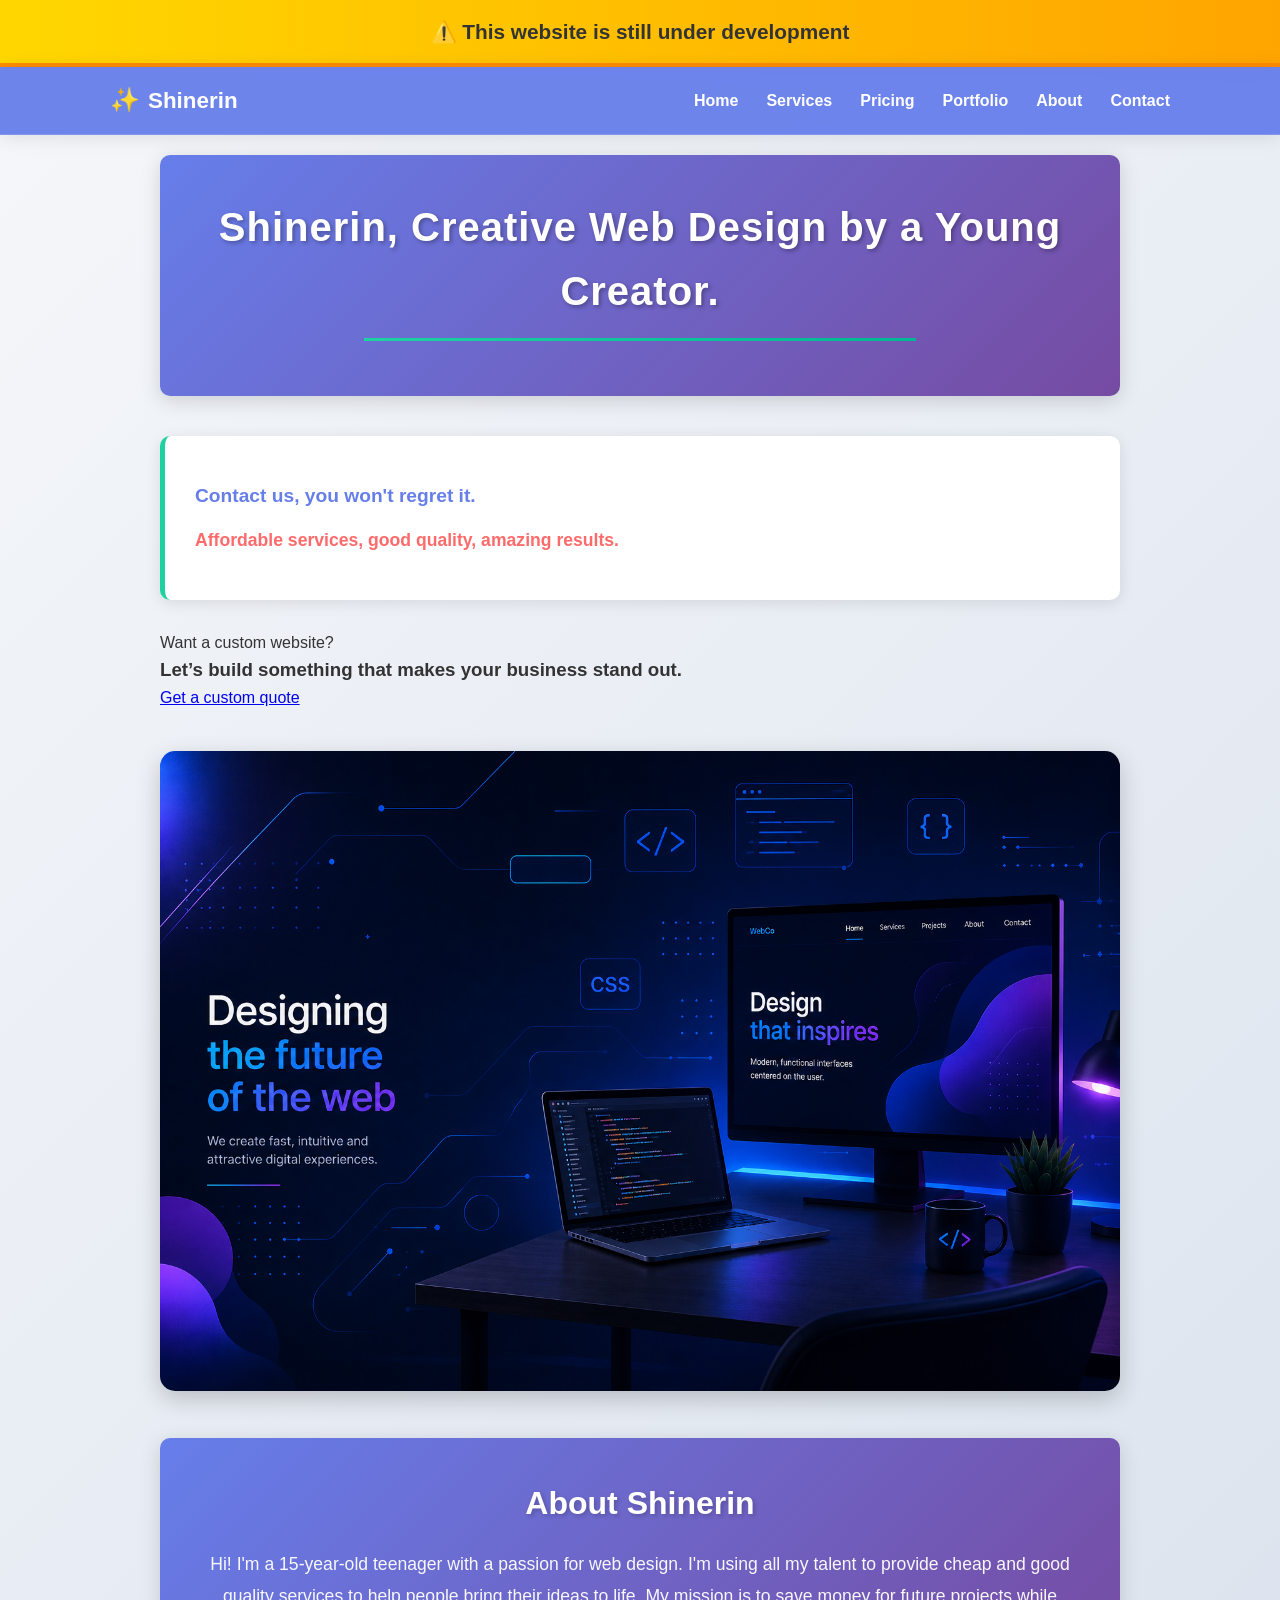
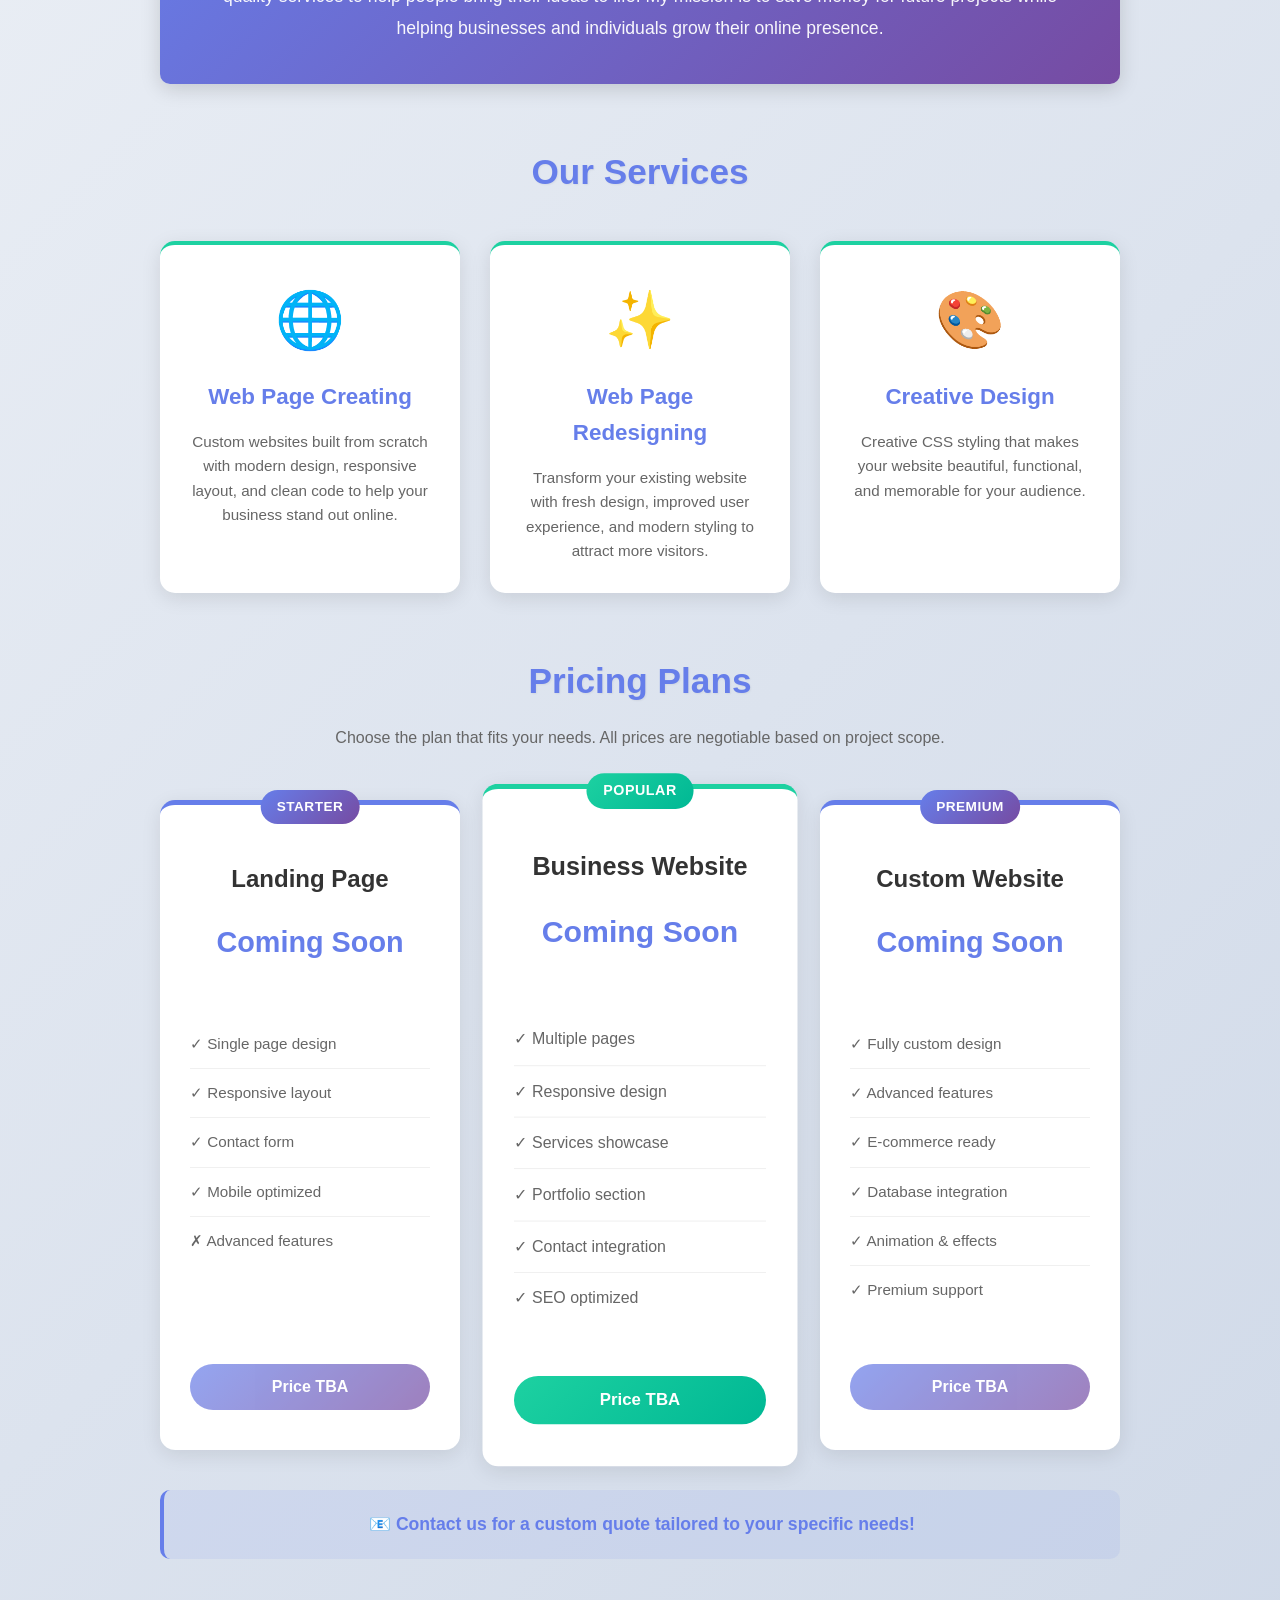
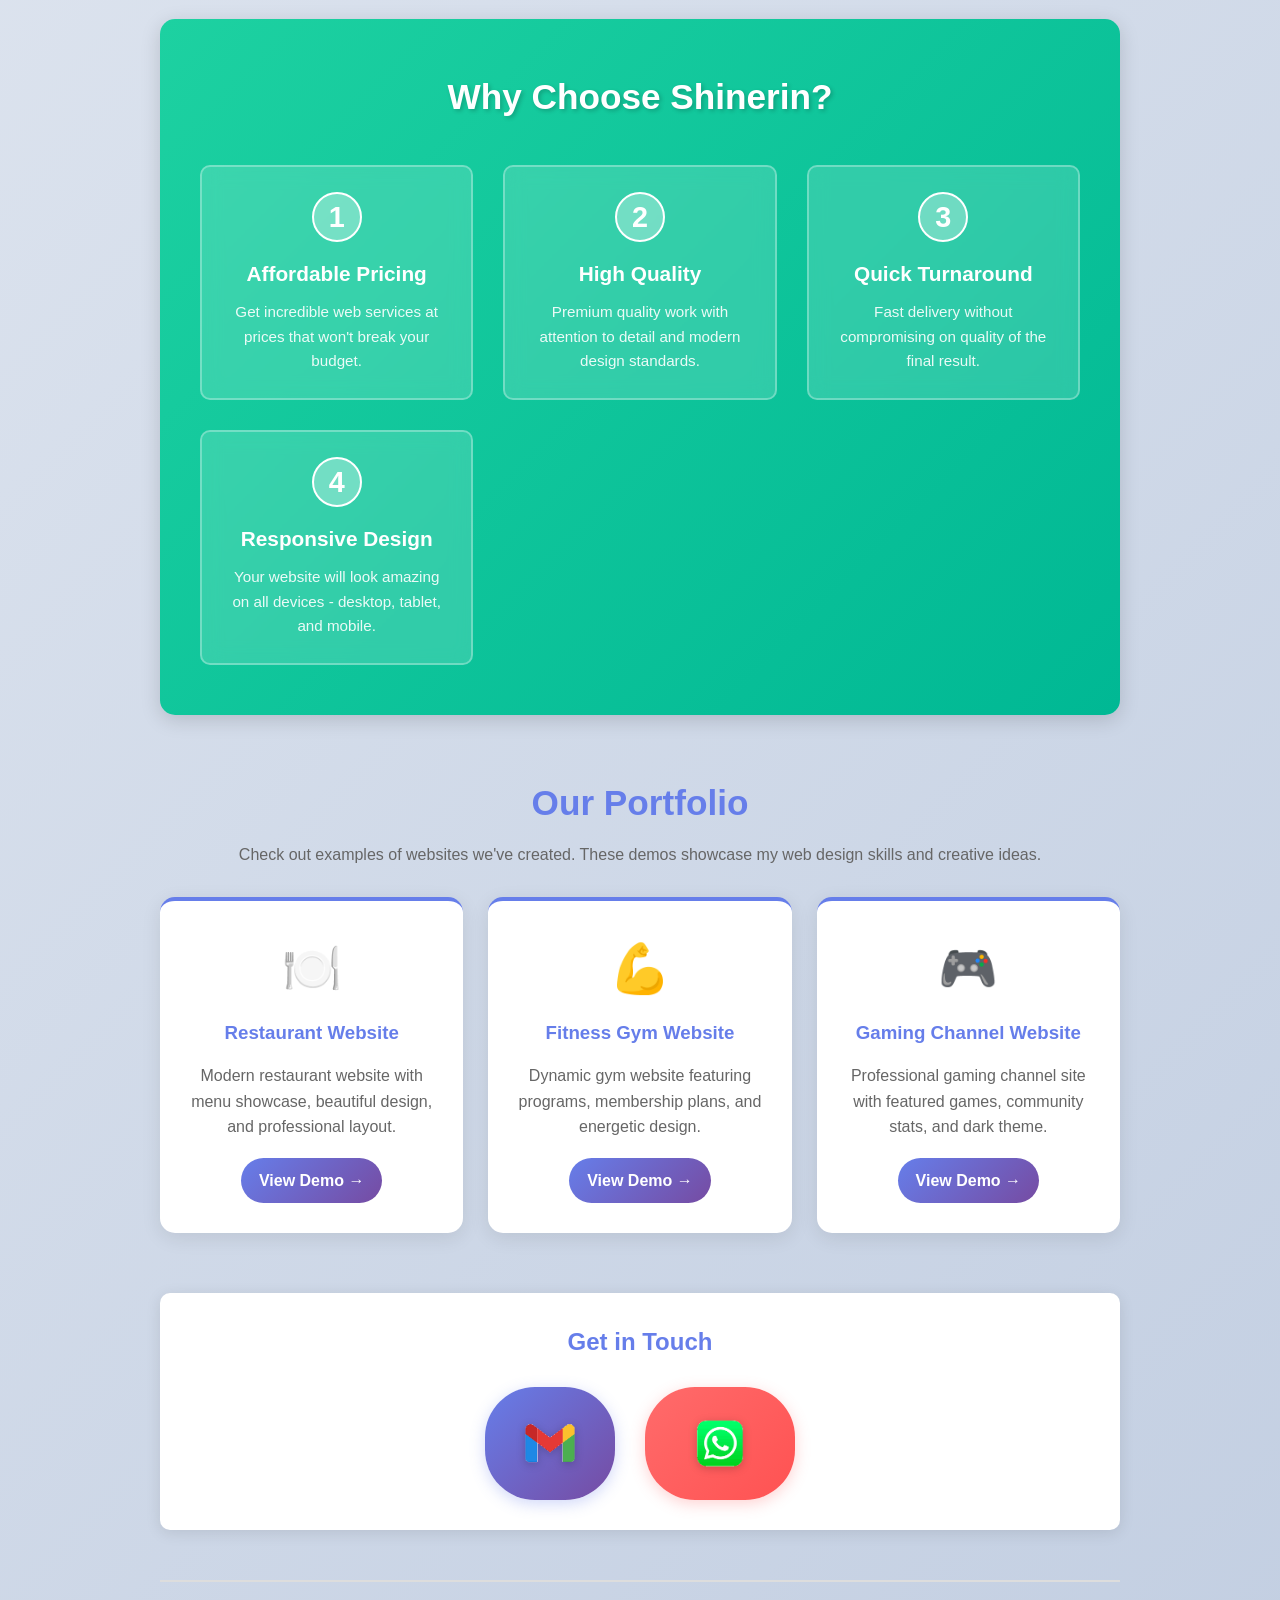
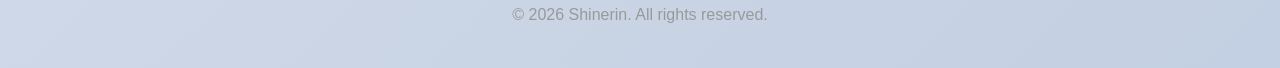
==== commit 2774dc70: "Add premium CTA banner under the intro section" ====
--- a/index.html
+++ b/index.html
@@ -46,6 +46,16 @@
             <p>Contact us, you won't regret it.</p>
             <p>Affordable services, good quality, amazing results.</p>
         </div>
+
+        <section class="cta-banner">
+            <div class="cta-content">
+                <div class="cta-text">
+                    <p class="cta-kicker">Want a custom website?</p>
+                    <h3>Let’s build something that makes your business stand out.</h3>
+                </div>
+                <a href="#contact" class="cta-button">Get a custom quote</a>
+            </div>
+        </section>
         
         <div class="image-section">
             <img src="bro.png" alt="Shinerin Portfolio">
--- a/style.css
+++ b/style.css
@@ -288,6 +288,156 @@
     color: #666;
     font-size: 0.95rem;
     line-height: 1.6;
+}
+
+/* Pricing Section */
+.pricing-section {
+    margin: 60px 0;
+}
+
+.pricing-section h2 {
+    text-align: center;
+    font-size: 2.2rem;
+    color: #667eea;
+    margin-bottom: 15px;
+    text-shadow: 1px 1px 2px rgba(0, 0, 0, 0.05);
+}
+
+.pricing-subtitle {
+    text-align: center;
+    color: #666;
+    font-size: 1rem;
+    margin-bottom: 50px;
+    font-weight: 500;
+}
+
+.pricing-grid {
+    display: grid;
+    grid-template-columns: repeat(auto-fit, minmax(300px, 1fr));
+    gap: 30px;
+    margin-bottom: 40px;
+}
+
+.pricing-card {
+    background: white;
+    padding: 40px 30px;
+    border-radius: 15px;
+    box-shadow: 0 5px 20px rgba(0, 0, 0, 0.09);
+    text-align: center;
+    transition: all 0.3s ease;
+    border-top: 5px solid #667eea;
+    position: relative;
+    display: flex;
+    flex-direction: column;
+}
+
+.pricing-card:hover {
+    transform: translateY(-10px);
+    box-shadow: 0 15px 40px rgba(0, 0, 0, 0.15);
+}
+
+.pricing-card.featured {
+    border-top: 5px solid #1dd1a1;
+    transform: scale(1.05);
+}
+
+.pricing-card.featured:hover {
+    transform: scale(1.05) translateY(-10px);
+    box-shadow: 0 20px 50px rgba(29, 209, 161, 0.2);
+}
+
+.pricing-badge {
+    position: absolute;
+    top: -15px;
+    left: 50%;
+    transform: translateX(-50%);
+    background: linear-gradient(135deg, #667eea 0%, #764ba2 100%);
+    color: white;
+    padding: 6px 16px;
+    border-radius: 50px;
+    font-size: 0.85rem;
+    font-weight: 600;
+    text-transform: uppercase;
+    letter-spacing: 0.5px;
+}
+
+.pricing-badge.featured {
+    background: linear-gradient(135deg, #1dd1a1 0%, #00b894 100%);
+}
+
+.pricing-card h3 {
+    color: #333;
+    font-size: 1.5rem;
+    margin: 15px 0 20px 0;
+    font-weight: 700;
+}
+
+.price {
+    font-size: 1.8rem;
+    color: #667eea;
+    font-weight: 700;
+    margin-bottom: 25px;
+}
+
+.pricing-features {
+    list-style: none;
+    margin: 30px 0;
+    text-align: left;
+    flex-grow: 1;
+}
+
+.pricing-features li {
+    padding: 12px 0;
+    color: #666;
+    font-size: 0.95rem;
+    border-bottom: 1px solid #f0f0f0;
+    transition: all 0.2s ease;
+}
+
+.pricing-features li:last-child {
+    border-bottom: none;
+}
+
+.pricing-features li:hover {
+    color: #667eea;
+    padding-left: 8px;
+}
+
+.pricing-btn {
+    background: linear-gradient(135deg, #667eea 0%, #764ba2 100%);
+    color: white;
+    border: none;
+    padding: 14px 30px;
+    border-radius: 50px;
+    font-size: 1rem;
+    font-weight: 600;
+    cursor: not-allowed;
+    transition: all 0.3s ease;
+    margin-top: 20px;
+    opacity: 0.7;
+}
+
+.pricing-btn.featured {
+    background: linear-gradient(135deg, #1dd1a1 0%, #00b894 100%);
+    opacity: 1;
+    cursor: pointer;
+}
+
+.pricing-btn.featured:hover {
+    transform: translateY(-3px);
+    box-shadow: 0 8px 20px rgba(29, 209, 161, 0.3);
+}
+
+.pricing-note {
+    text-align: center;
+    color: #667eea;
+    font-size: 1.1rem;
+    font-weight: 600;
+    margin-top: 40px;
+    padding: 20px;
+    background: rgba(102, 126, 234, 0.1);
+    border-radius: 10px;
+    border-left: 4px solid #667eea;
 }
 
 /* Why Choose Us Section */
@@ -610,6 +760,7 @@
     }
 
     .services-section h2,
+    .pricing-section h2,
     .why-choose-section h2,
     .portfolio-section h2 {
         font-size: 1.8rem;
@@ -617,17 +768,27 @@
     }
 
     .services-grid,
+    .pricing-grid,
     .features-grid,
     .portfolio-grid {
         gap: 20px;
     }
 
     .service-card,
+    .pricing-card,
     .feature-item,
     .portfolio-card {
         padding: 20px;
     }
 
+    .pricing-card.featured {
+        transform: scale(1);
+    }
+
+    .pricing-card.featured:hover {
+        transform: scale(1) translateY(-10px);
+    }
+
     .service-icon,
     .portfolio-icon {
         font-size: 2.5rem;
@@ -635,6 +796,10 @@
 
     .why-choose-section {
         padding: 30px 20px;
+    }
+
+    .pricing-subtitle {
+        margin-bottom: 30px;
     }
 }
 
@@ -661,6 +826,7 @@
     }
 
     .services-grid,
+    .pricing-grid,
     .features-grid,
     .portfolio-grid {
         grid-template-columns: 1fr;
@@ -668,9 +834,26 @@
 
     .about-section h2,
     .services-section h2,
+    .pricing-section h2,
     .why-choose-section h2,
     .portfolio-section h2 {
         font-size: 1.4rem;
+    }
+
+    .pricing-card {
+        padding: 25px 20px;
+    }
+
+    .pricing-badge {
+        font-size: 0.75rem;
+    }
+
+    .pricing-card h3 {
+        font-size: 1.3rem;
+    }
+
+    .price {
+        font-size: 1.5rem;
     }
 }
 
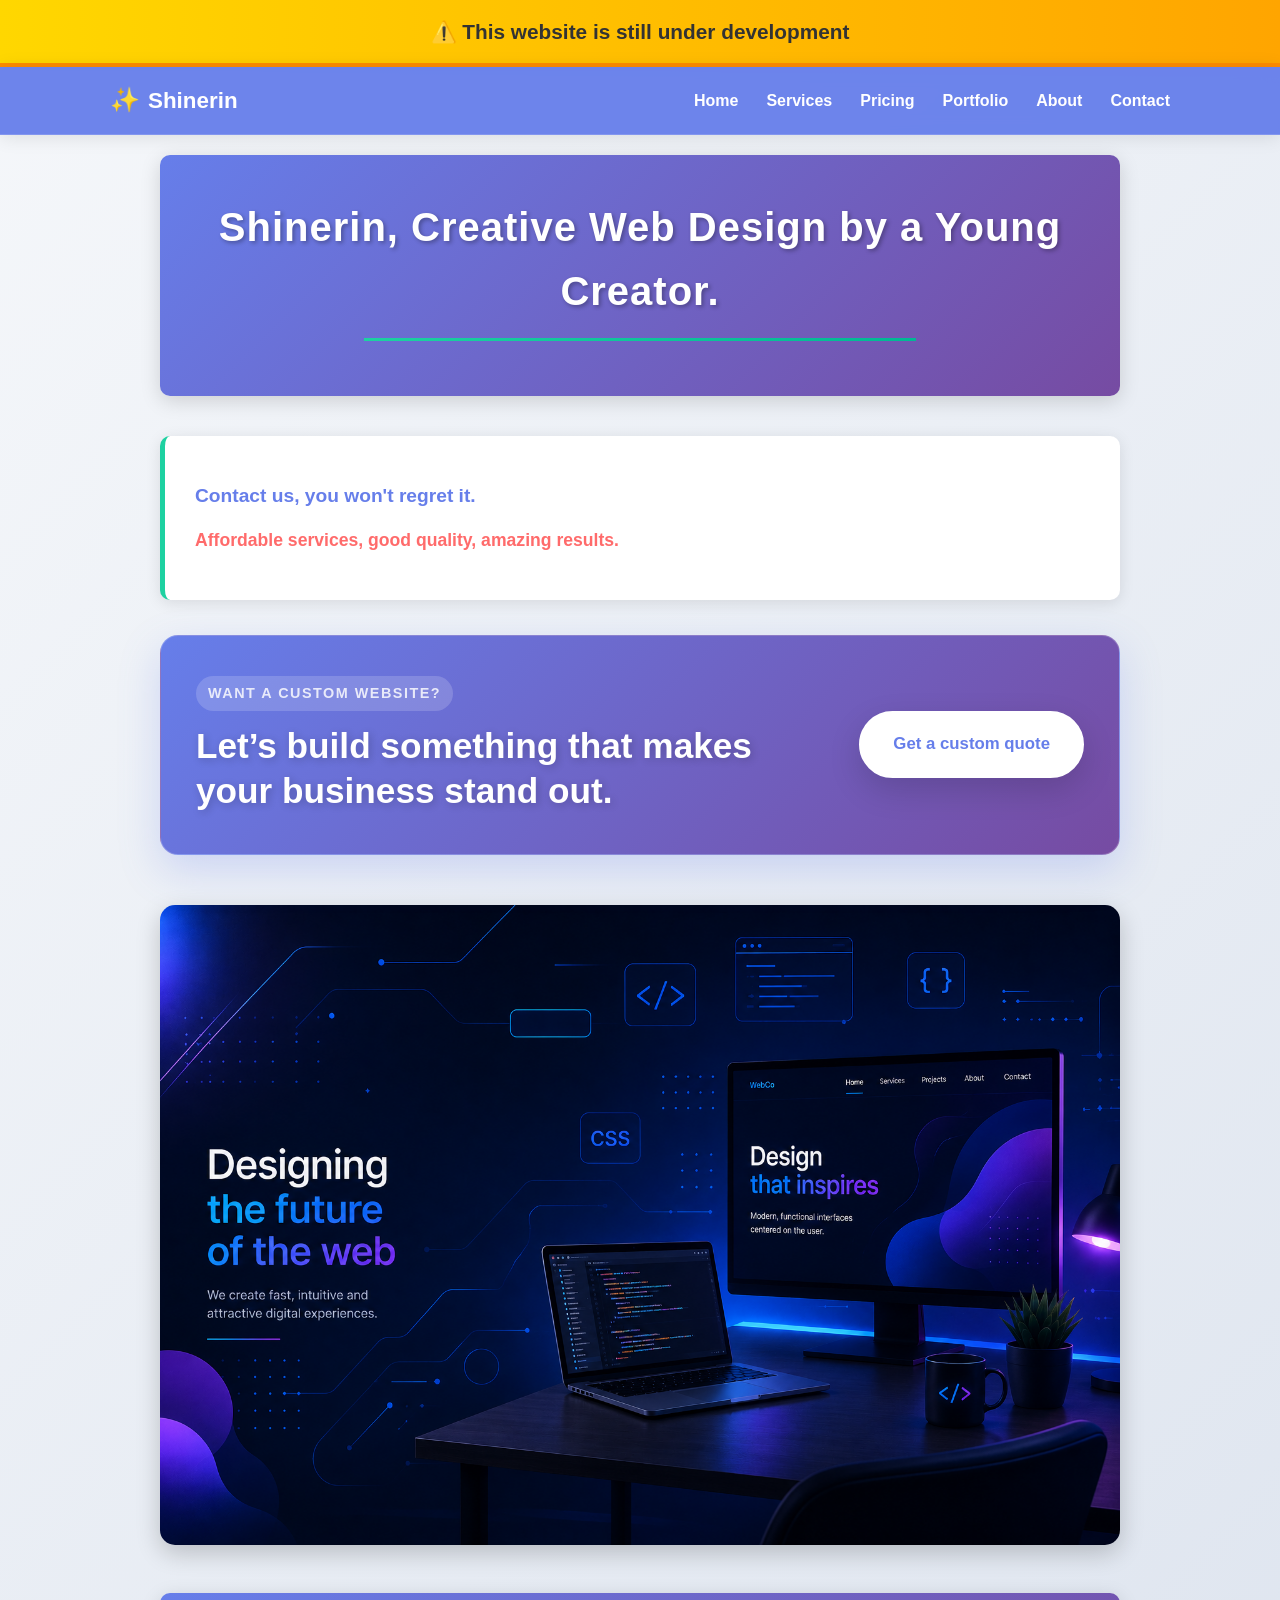
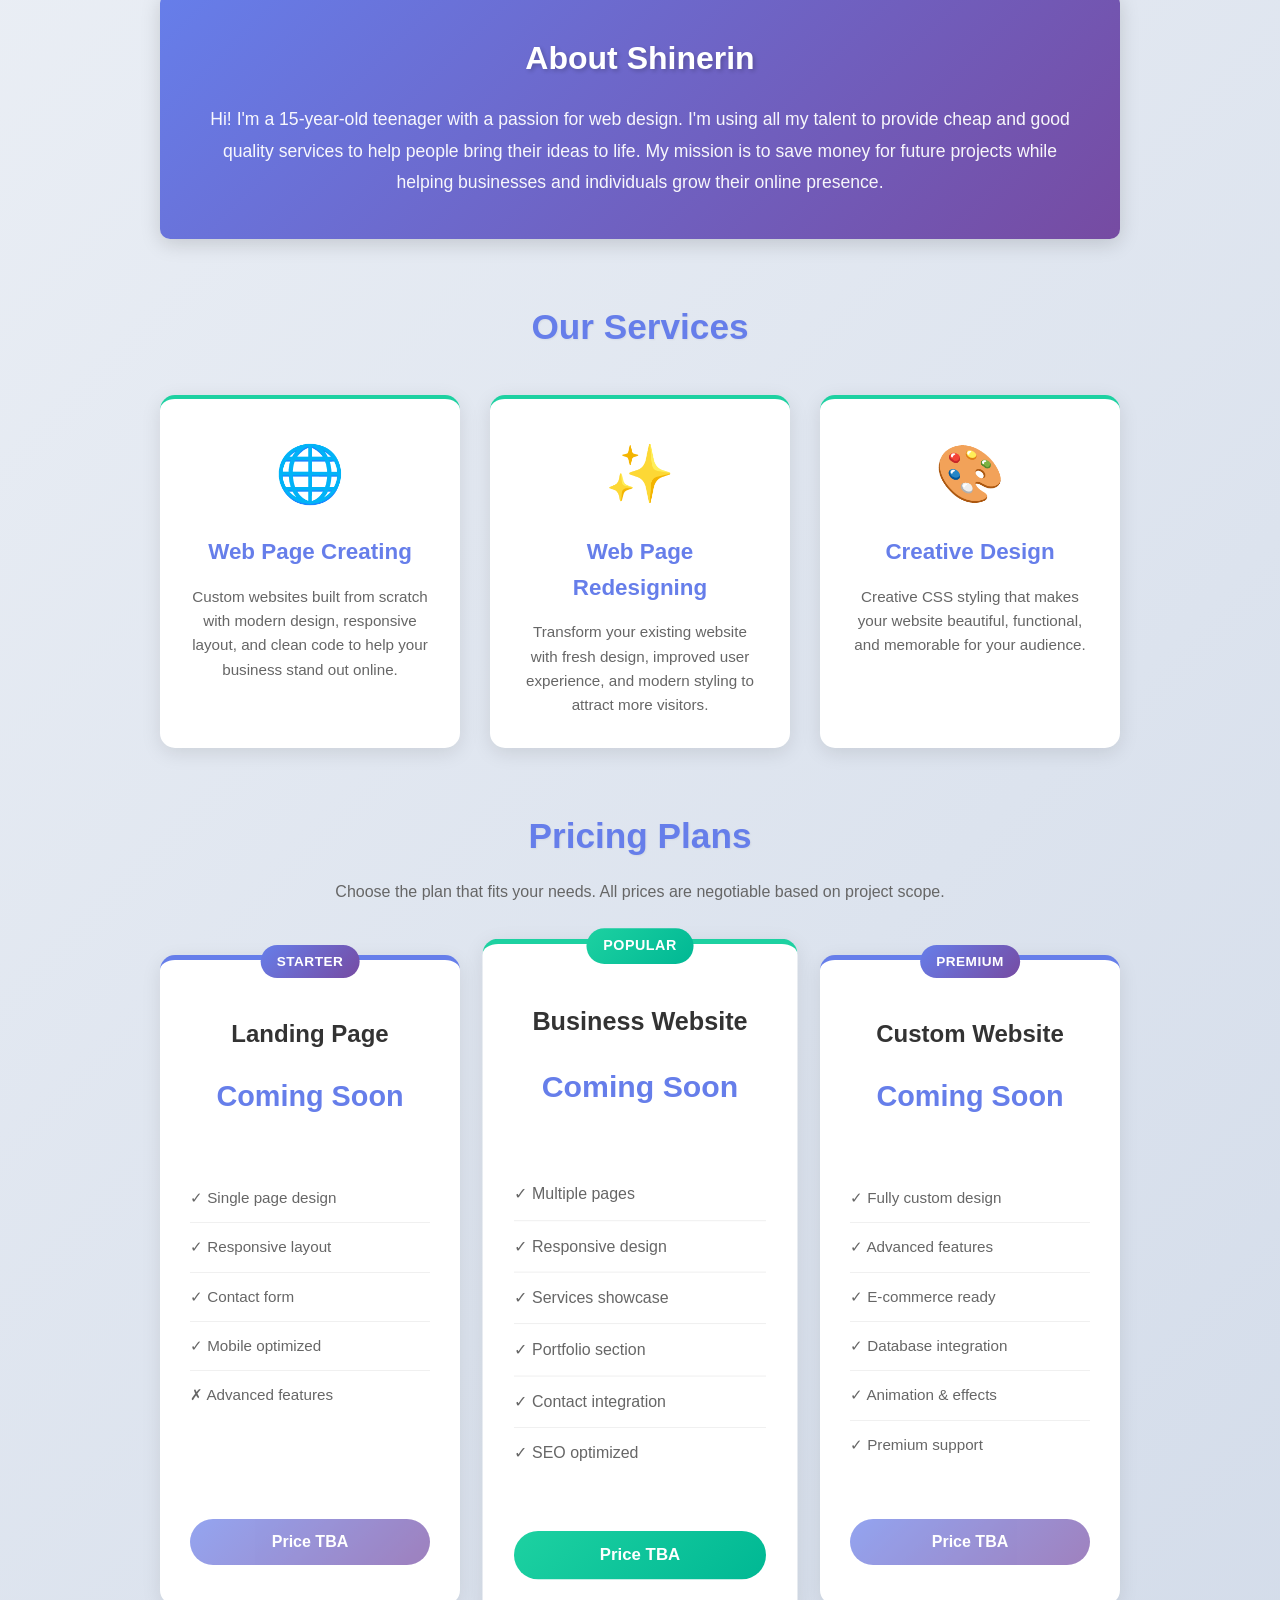
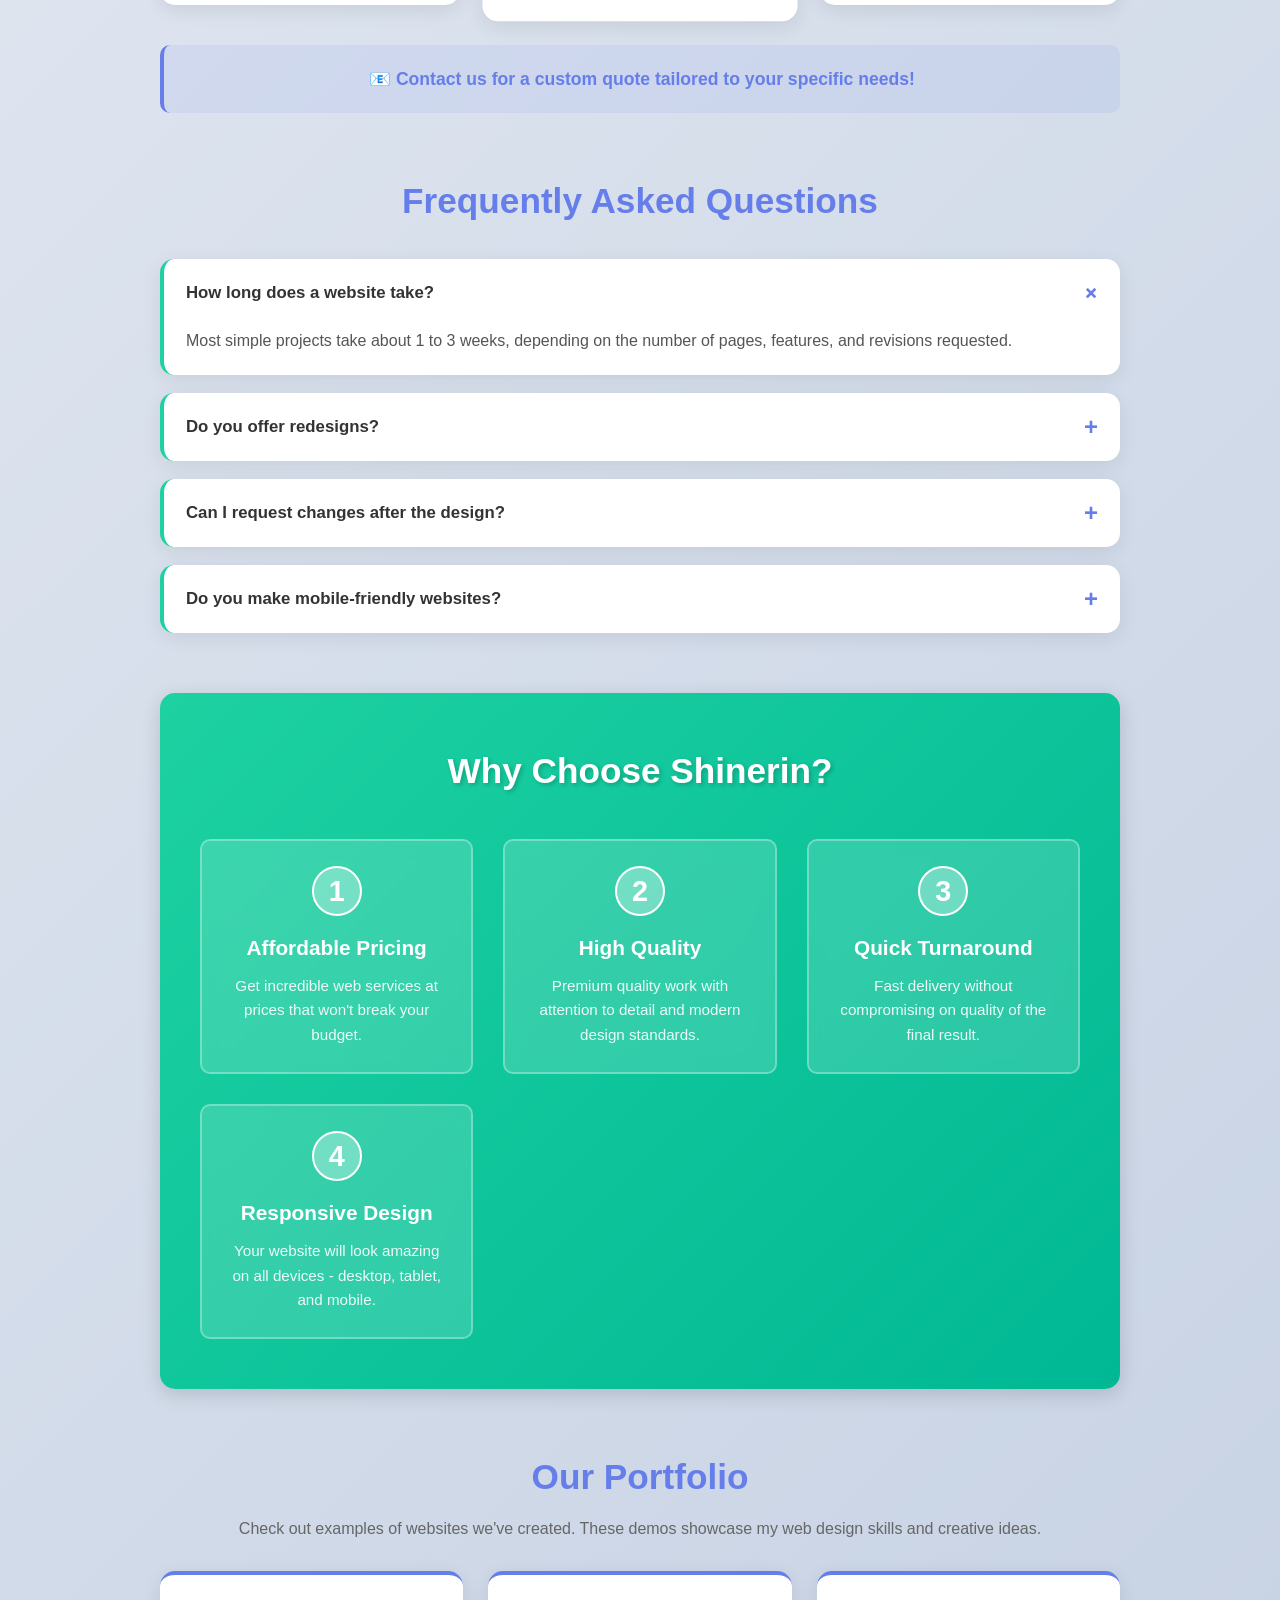
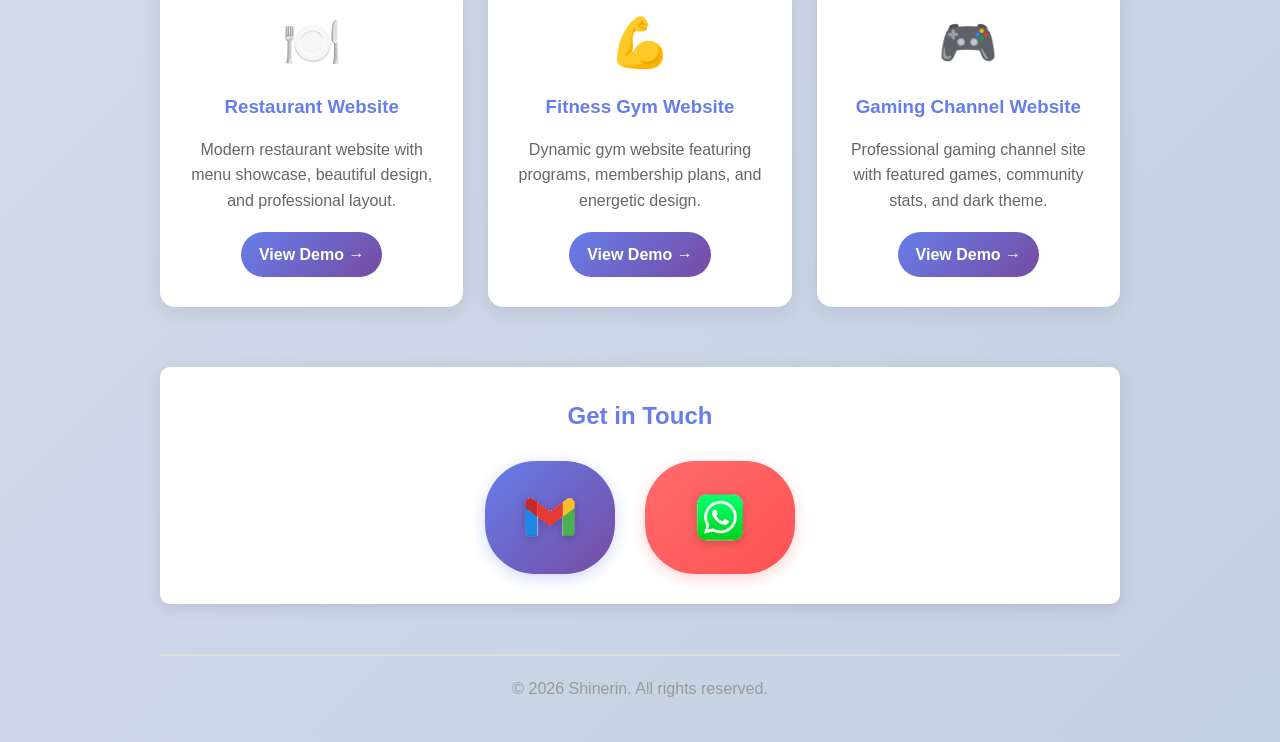
==== commit d5d35280: "Insert the missing FAQ section and accordion interaction into the page" ====
--- a/index.html
+++ b/index.html
@@ -141,6 +141,52 @@
             <p class="pricing-note">📧 Contact us for a custom quote tailored to your specific needs!</p>
         </section>
 
+        <!-- FAQ Section -->
+        <section class="faq-section" id="faq">
+            <h2>Frequently Asked Questions</h2>
+            <div class="faq-grid">
+                <div class="faq-item open">
+                    <button class="faq-question" type="button">
+                        <span>How long does a website take?</span>
+                        <span>+</span>
+                    </button>
+                    <div class="faq-answer">
+                        Most simple projects take about 1 to 3 weeks, depending on the number of pages, features, and revisions requested.
+                    </div>
+                </div>
+
+                <div class="faq-item">
+                    <button class="faq-question" type="button">
+                        <span>Do you offer redesigns?</span>
+                        <span>+</span>
+                    </button>
+                    <div class="faq-answer">
+                        Yes! I can redesign an existing website to make it look more modern, cleaner, and more professional.
+                    </div>
+                </div>
+
+                <div class="faq-item">
+                    <button class="faq-question" type="button">
+                        <span>Can I request changes after the design?</span>
+                        <span>+</span>
+                    </button>
+                    <div class="faq-answer">
+                        Absolutely. I offer revisions so the final result matches your vision and business goals as closely as possible.
+                    </div>
+                </div>
+
+                <div class="faq-item">
+                    <button class="faq-question" type="button">
+                        <span>Do you make mobile-friendly websites?</span>
+                        <span>+</span>
+                    </button>
+                    <div class="faq-answer">
+                        Yes. Every website I create is designed to look and work great on desktop, tablet, and mobile devices.
+                    </div>
+                </div>
+            </div>
+        </section>
+
         <!-- Why Choose Us Section -->
         <section class="why-choose-section">
             <h2>Why Choose Shinerin?</h2>
@@ -226,6 +272,14 @@
             link.addEventListener('click', () => {
                 navLinks.classList.remove('active');
                 hamburger.classList.remove('active');
+            });
+        });
+
+        // FAQ toggle
+        document.querySelectorAll('.faq-question').forEach(button => {
+            button.addEventListener('click', () => {
+                const item = button.parentElement;
+                item.classList.toggle('open');
             });
         });
 
--- a/style.css
+++ b/style.css
@@ -195,6 +195,104 @@
 .tagline p:last-child {
     color: #ff6b6b;
     font-weight: 600;
+}
+
+/* CTA Banner - Premium Styling */
+.cta-banner {
+    background: linear-gradient(135deg, #667eea 0%, #764ba2 100%);
+    border-radius: 18px;
+    padding: 40px 35px;
+    margin: 35px 0 50px 0;
+    box-shadow: 0 15px 40px rgba(102, 126, 234, 0.25);
+    border: 1px solid rgba(255, 255, 255, 0.2);
+    backdrop-filter: blur(10px);
+    position: relative;
+    overflow: hidden;
+}
+
+.cta-banner::before {
+    content: '';
+    position: absolute;
+    top: -50%;
+    right: -50%;
+    width: 500px;
+    height: 500px;
+    background: radial-gradient(circle, rgba(255, 255, 255, 0.1) 0%, transparent 70%);
+    border-radius: 50%;
+    animation: float 6s ease-in-out infinite;
+}
+
+@keyframes float {
+    0%, 100% {
+        transform: translateY(0px);
+    }
+    50% {
+        transform: translateY(-20px);
+    }
+}
+
+.cta-content {
+    display: flex;
+    align-items: center;
+    justify-content: space-between;
+    gap: 40px;
+    position: relative;
+    z-index: 2;
+}
+
+.cta-text {
+    color: white;
+    flex: 1;
+}
+
+.cta-kicker {
+    font-size: 0.9rem;
+    text-transform: uppercase;
+    letter-spacing: 1.5px;
+    font-weight: 700;
+    opacity: 0.85;
+    margin-bottom: 12px;
+    background: rgba(255, 255, 255, 0.2);
+    display: inline-block;
+    padding: 6px 12px;
+    border-radius: 20px;
+}
+
+.cta-text h3 {
+    font-size: 2.2rem;
+    line-height: 1.3;
+    margin: 0;
+    font-weight: 800;
+    text-shadow: 2px 2px 8px rgba(0, 0, 0, 0.2);
+}
+
+.cta-button {
+    display: inline-flex;
+    align-items: center;
+    justify-content: center;
+    background: white;
+    color: #667eea;
+    text-decoration: none;
+    font-weight: 700;
+    font-size: 1.05rem;
+    padding: 18px 32px;
+    border-radius: 50px;
+    white-space: nowrap;
+    transition: all 0.3s cubic-bezier(0.34, 1.56, 0.64, 1);
+    box-shadow: 0 12px 32px rgba(0, 0, 0, 0.15);
+    border: 2px solid white;
+    cursor: pointer;
+}
+
+.cta-button:hover {
+    transform: translateY(-5px) scale(1.05);
+    box-shadow: 0 18px 48px rgba(0, 0, 0, 0.25);
+    background: #f0f7ff;
+    color: #1dd1a1;
+}
+
+.cta-button:active {
+    transform: translateY(-2px) scale(1.02);
 }
 
 /* Image Section */
@@ -440,6 +538,75 @@
     border-left: 4px solid #667eea;
 }
 
+/* FAQ Section */
+.faq-section {
+    margin: 60px 0;
+}
+
+.faq-section h2 {
+    text-align: center;
+    font-size: 2.2rem;
+    color: #667eea;
+    margin-bottom: 30px;
+}
+
+.faq-grid {
+    display: grid;
+    gap: 18px;
+}
+
+.faq-item {
+    background: white;
+    border-radius: 14px;
+    box-shadow: 0 5px 20px rgba(0, 0, 0, 0.08);
+    border-left: 4px solid #1dd1a1;
+    overflow: hidden;
+}
+
+.faq-question {
+    width: 100%;
+    background: transparent;
+    border: none;
+    text-align: left;
+    padding: 20px 22px;
+    font-size: 1.05rem;
+    font-weight: 700;
+    color: #333;
+    cursor: pointer;
+    display: flex;
+    justify-content: space-between;
+    align-items: center;
+    transition: background 0.2s ease;
+}
+
+.faq-question:hover {
+    background: rgba(102, 126, 234, 0.04);
+}
+
+.faq-question span:last-child {
+    font-size: 1.5rem;
+    color: #667eea;
+    transition: transform 0.2s ease;
+}
+
+.faq-item.open .faq-question span:last-child {
+    transform: rotate(45deg);
+}
+
+.faq-answer {
+    max-height: 0;
+    overflow: hidden;
+    transition: max-height 0.35s ease, padding 0.25s ease;
+    padding: 0 22px;
+    color: #555;
+    line-height: 1.7;
+}
+
+.faq-item.open .faq-answer {
+    max-height: 220px;
+    padding: 0 22px 20px 22px;
+}
+
 /* Why Choose Us Section */
 .why-choose-section {
     background: linear-gradient(135deg, #1dd1a1 0%, #00b894 100%);
@@ -700,6 +867,21 @@
         margin-bottom: 30px;
     }
 
+    .cta-content {
+        flex-direction: column;
+        text-align: center;
+        gap: 25px;
+    }
+
+    .cta-text h3 {
+        font-size: 1.6rem;
+    }
+
+    .cta-button {
+        width: 100%;
+        max-width: 100%;
+    }
+
     .image-section img {
         width: 100%;
         max-width: 90vw;
@@ -761,6 +943,7 @@
 
     .services-section h2,
     .pricing-section h2,
+    .faq-section h2,
     .why-choose-section h2,
     .portfolio-section h2 {
         font-size: 1.8rem;
@@ -801,12 +984,39 @@
     .pricing-subtitle {
         margin-bottom: 30px;
     }
+
+    .cta-banner {
+        padding: 30px 20px;
+    }
 }
 
 @media (max-width: 480px) {
     header h1 {
         font-size: 1.4rem;
         letter-spacing: 0.5px;
+    }
+
+    .cta-banner {
+        padding: 25px 15px;
+        margin: 25px 0 35px 0;
+    }
+
+    .cta-content {
+        gap: 15px;
+    }
+
+    .cta-kicker {
+        font-size: 0.75rem;
+        padding: 5px 10px;
+    }
+
+    .cta-text h3 {
+        font-size: 1.3rem;
+    }
+
+    .cta-button {
+        padding: 14px 20px;
+        font-size: 0.95rem;
     }
 
     .image-section img {
@@ -835,6 +1045,7 @@
     .about-section h2,
     .services-section h2,
     .pricing-section h2,
+    .faq-section h2,
     .why-choose-section h2,
     .portfolio-section h2 {
         font-size: 1.4rem;
